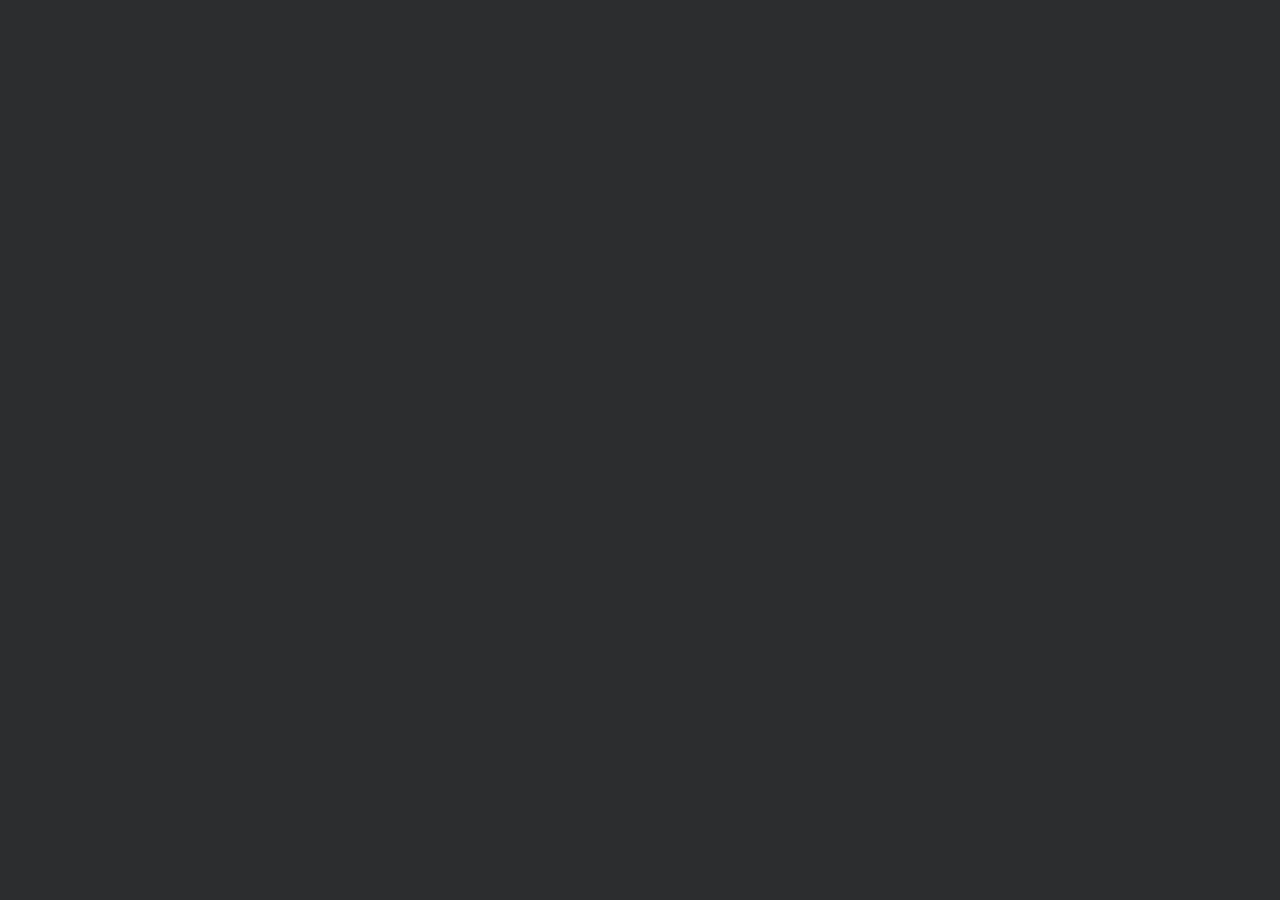
==== index.html @ a1aa19ec "Update index.html" ====
<!DOCTYPE html>
<html lang="en" data-random-animation="false" data-animation="11">
    <head>

        <!--Meta Tags-->
        <meta charset="utf-8">
        <meta http-equiv="X-UA-Compatible" content="IE=edge" />
        <meta name="viewport" content="width=device-width, initial-scale=1" />
        <meta name="keywords" content="vcard, resume, personal, portfolio, cv, card, responsive" />
        <meta name="description" content="vCard / Resume / Personal / Portfolio Template" />
        <meta name="author" content="cosmos-themes" />

        <!--Page Title-->
        <title>Jason Moreau</title>

        <!--Plugins Css-->
        <link rel="stylesheet" href="css/plugins.css">
        <!--Main Styles Css-->
        <link rel="stylesheet" href="css/style-dark.css">
        <!--Color Css-->
        <link rel="stylesheet" href="css/blue-color.css">

        <!--Modernizr Js-->
        <script src="js/modernizr.js"></script>

        <!--Favicons-->
        <link rel="shortcut icon" href="img/favicon.ico" type="image/x-icon">

    </head>

    <body>

        <!--Preloader Start-->
        <div class="preloader">
            <div class="loader">
                <!--Your Name-->
                <h4>Jason Moreau</h4>
                <span></span>
                <span></span>
                <span></span>
                <span></span>
                <span></span>
                <span></span>
                <span></span>
            </div>
        </div>
        <!--Preloader End-->

        <div id="page">

            <!--Header Start-->
            <header>
                <div class="header-content">

                    <!--Mobile Header-->
                    <div class="header-mobile">
                        <a class="header-toggle"><i class="fas fa-bars"></i></a>
                        <h2>Jason Moreau</h2>
                    </div>

                    <!--Main Header-->
                    <div class="header-main" data-simplebar>
                        <div class="image-container">
                            <!--<h2 class="header-name">Jason Moreau</h2>-->
                            <img src="img/profile-img.jpg" alt="profile-pic">
                        </div>

                        <!--Nav Menus-->
                        <nav class="nav-menu">
                            <ul>
                                <li><a href="#home" class="pt-link active"><span class="nav-menu-icon"><i class="lnr lnr-home"></i></span>Home </a> </li>
                                <li><a href="#about" class="pt-link"><span class="nav-menu-icon"><i class="lnr lnr-user"></i></span>About Me</a></li>
                                <li><a href="#resume" class="pt-link"><span class="nav-menu-icon"><i class="lnr lnr-license"></i></span>Resume</a></li>
                                <li><a href="#portfolio" class="pt-link"><span class="nav-menu-icon"><i class="lnr lnr-briefcase"></i></span>Portfolio</a></li>
                                <li><a href="#blog" class="pt-link"><span class="nav-menu-icon"><i class="lnr lnr-book"></i></span>Blog</a></li>
                                <li><a href="#contact" class="pt-link"><span class="nav-menu-icon"><i class="lnr lnr-envelope"></i></span>Contact</a></li>
                            </ul>
                        </nav>

                        <!--Nav Footer-->
                        <div class="nav-footer">
                            <!--Social Links-->
                            <ul class="social">
                                <li><a href="#"><i class="fab fa-facebook-square"></i></a></li>
                                <li><a href="#"><i class="fab fa-twitter-square"></i></a></li>
                                <li><a href="#"><i class="fab fa-youtube-square"></i></a></li>
                                <li><a href="#"><i class="fab fa-dribbble-square"></i></a></li>
                                <li><a href="#"><i class="fab fa-behance-square"></i></a></li>
                            </ul>
                            <!--Copyright Text-->
                            <div class="copy">
                                <p>2022 &copy; jasonmoreau.com</p>
                            </div>
                        </div>

                    </div>
                </div>
            </header>
            <!--Header End-->


            <!--Main Start-->
            <div id="main" class="site-main">


                <!--Banner Section Start-->
                <section id="home" class="banner-section pt-page" style="background-image: url('img/background/home-bg.jpg')">

                    <!--Particle Container-->
                    <div id="particles-js"></div>

                    <div class="banner-content">
                        <!--Banner Text-->
                        <h1 class="mb-20">Jason <span>Moreau</span></h1>

                        <!--Animated Text-->
                        <p class="cd-headline clip is-full-width">
                        <!--<span>I am a </span>-->
                        <span class="cd-words-wrapper">
                            <b class="is-visible">Data Engineer</b>
                            <b>Photographer</b>
                            <b>Amateur Astronomer</b>
                            <b>Tinkerer</b>
                            <b>Traveller</b>
                        </span>
                        </p>

                    </div>

                </section>
                <!--Banner Section End-->


                <!--About Section Start-->
                <section id="about" class="about-section pt-page">
                    <div class="section-container">
                        <!--Page Heading-->
                        <div class="page-heading">
                            <span class="icon"><i class="lnr lnr-user"></i></span>
                            <h2>About Me.</h2>
                        </div>

                        <!-- About Info Row Start-->
                        <div class="row about mb-70">

                            <div class="col-lg-8">
                                <!--Personal Intro-->
                                <h3 class="mb-20">UI/UX Designer & Developer</h3>
                                <p>Dolor reprehenderit aut repudiandae maiores recusandae. Consequatur dolor nisi labore commodi ipsa? Excepturi velit laboriosam at voluptatibus cupiditate est vel. Dolorem praesentium itaque fugiat placeat quas consequatur? Obcaecati natus rerum</p>
                                <p>Consectetur consectetur nesciunt nesciunt blanditiis amet? Quod quis unde aliquid excepturi laudantium? Illo architecto aliquam velit illo magnam neque perferendis sint Incidunt eius ipsa inventore labore eos velit. Minus hic magni reiciendis necessitatibus ex Quidem officia deleniti accusamus obcaecati dolores. Porro culpa quibusdam impedit porro praesentium excepturi. Alias ab consequatur?</p>

                                <!--Signature Image-->
                                <div class="signature mt-20">
                                    <img src="img/signature-white.png" alt="">
                                </div>
                            </div>

                            <!--Personal Info-->
                            <div class="col-lg-4">
                                <div class="about-info">
                                    <h3 class="mb-20">Personal Information</h3>
                                    <ul>
                                        <li><span class="title">Name</span><span class="value">Jason Moreau</span></li>
                                        <li><span class="title">Location</span><span class="value">San Antonio, TX, USA</span></li>
                                        <li><span class="title">Email</span><span class="value">jason@jasonmoreau.com</span></li>
                                    </ul>
                                    <div class="resume-button mt-30">
                                        <a class="btn-main" href="#">Download Resume</a>
                                    </div>
                                </div>
                            </div>
                        </div>
                        <!-- About Info Row End-->

                        <!--Services Row Start-->
                        <div class="row services mb-30">
                            <div class="col-md-12">
                                <div class="subheading">
                                    <h3>Services</h3>
                                </div>
                            </div>

                            <!--Service Item-->
                            <div class="col-lg-3 col-sm-6">
                                <div class="service-item">
                                    <div class="icon"><i class="lnr lnr-laptop"></i></div>
                                    <h4>Web Development</h4>
                                    <p>Amet aspernatur delectus maxime ducimus similique Ratione asperiores corporis provident aut libero.</p>
                                </div>
                            </div>

                            <!--Service Item-->
                            <div class="col-lg-3 col-sm-6">
                                <div class="service-item">
                                    <div class="icon"><i class="lnr lnr-eye"></i></div>
                                    <h4>Web Design</h4>
                                    <p>Amet aspernatur delectus maxime ducimus similique Ratione asperiores corporis provident aut libero.</p>
                                </div>
                            </div>

                            <!--Service Item-->
                            <div class="col-lg-3 col-sm-6">
                                <div class="service-item">
                                    <div class="icon"><i class="lnr lnr-laptop-phone"></i></div>
                                    <h4>Responsive Design</h4>
                                    <p>Amet aspernatur delectus maxime ducimus similique Ratione asperiores corporis provident aut libero.</p>
                                </div>
                            </div>

                            <!--Service Item-->
                            <div class="col-lg-3 col-sm-6">
                                <div class="service-item">
                                    <div class="icon"><i class="lnr lnr-camera"></i></div>
                                    <h4>Photography</h4>
                                    <p>Amet aspernatur delectus maxime ducimus similique Ratione asperiores corporis provident aut libero.</p>
                                </div>
                            </div>
                        </div>
                        <!--Services Row End-->

                        <!--Clients Row Start-->
                        <div class="row clients mb-70">
                            <div class="col-md-12">
                                <div class="subheading">
                                    <h3>Clients</h3>
                                </div>
                            </div>

                            <div class="owl-carousel owl-theme">

                                <!--Client Logo-->
                                <div class="client-logo">
                                    <a href="#">
                                        <img src="img/clients/client-01.png" alt="">
                                    </a>
                                </div>

                                <!--Client Logo-->
                                <div class="client-logo">
                                    <a href="#">
                                        <img src="img/clients/client-02.png" alt="">
                                    </a>
                                </div>

                                <!--Client Logo-->
                                <div class="client-logo">
                                    <a href="#">
                                        <img src="img/clients/client-03.png" alt="">
                                    </a>
                                </div>

                                <!--Client Logo-->
                                <div class="client-logo">
                                    <a href="#">
                                        <img src="img/clients/client-04.png" alt="">
                                    </a>
                                </div>

                                <!--Client Logo-->
                                <div class="client-logo">
                                    <a href="#">
                                        <img src="img/clients/client-05.png" alt="">
                                    </a>
                                </div>

                                <!--Client Logo-->
                                <div class="client-logo">
                                    <a href="#">
                                        <img src="img/clients/client-06.png" alt="">
                                    </a>
                                </div>

                                <!--Client Logo-->
                                <div class="client-logo">
                                    <a href="#">
                                        <img src="img/clients/client-07.png" alt="">
                                    </a>
                                </div>

                                <!--Client Logo-->
                                <div class="client-logo">
                                    <a href="#">
                                        <img src="img/clients/client-08.png" alt="">
                                    </a>
                                </div>

                                <!--Client Logo-->
                                <div class="client-logo">
                                    <a href="#">
                                        <img src="img/clients/client-09.png" alt="">
                                    </a>
                                </div>

                            </div>
                        </div>
                        <!--Clients Row End-->

                        <!--Testimonials Row Start-->
                        <div class="row testimonials mb-50">
                            <div class="col-md-12">
                                <div class="subheading">
                                    <h3>Testimonials</h3>
                                </div>
                                <div class="owl-carousel owl-theme">

                                    <!--Testimonail Item-->
                                    <div class="testimonial-item">
                                        <div class="testimonial-content">
                                            <p>Ipsum ab necessitatibus numquam vitae quis. Nobis nostrum deserunt suscipit eos fugit. Consectetur dolorum temporibus facilis impedit exercitationem dignissimos.</p>
                                        </div>
                                        <div class="testimonial-meta">
                                            <img src="img/testimonials/author-1.jpg" alt="">
                                            <div class="meta-info">
                                                <h4>Kate Fox</h4>
                                                <p>Digital Marketing Executive</p>
                                            </div>
                                        </div>
                                    </div>

                                    <!--Testimonail Item-->
                                    <div class="testimonial-item">
                                        <div class="testimonial-content">
                                            <p>Ipsum ab necessitatibus numquam vitae quis. Nobis nostrum deserunt suscipit eos fugit. Consectetur dolorum temporibus facilis impedit exercitationem dignissimos.</p>
                                        </div>
                                        <div class="testimonial-meta">
                                            <img src="img/testimonials/author-2.jpg" alt="">
                                            <div class="meta-info">
                                                <h4>Emma Jones</h4>
                                                <p>Creative Director</p>
                                            </div>
                                        </div>
                                    </div>

                                    <!--Testimonail Item-->
                                    <div class="testimonial-item">
                                        <div class="testimonial-content">
                                            <p>Ipsum ab necessitatibus numquam vitae quis. Nobis nostrum deserunt suscipit eos fugit. Consectetur dolorum temporibus facilis impedit exercitationem dignissimos.</p>
                                        </div>
                                        <div class="testimonial-meta">
                                            <img src="img/testimonials/author-3.jpg" alt="">
                                            <div class="meta-info">
                                                <h4>Jack Smith</h4>
                                                <p>Marketing Director</p>
                                            </div>
                                        </div>
                                    </div>

                                </div>
                            </div>
                            <!--Testimonials Row End-->

                        </div>
                    </div>
                </section>
                <!--About Section Start-->


                <!--Resume Section Start-->
                <section id="resume" class="resume-section pt-page">
                    <div class="section-container">
                        <div class="page-heading">
                            <span class="icon"><i class="lnr lnr-license"></i></span>
                            <h2>My Resume.</h2>
                        </div>

                        <!--Education & Experience Row Start-->
                        <div class="row mb-20">

                            <!--Experience Column Start-->
                            <div class="col-lg-6">
                                <div class="subheading">
                                    <h3>Experience</h3>
                                </div>
                                <ul class="experience">

                                    <!--Experience Item-->
                                    <li>
                                        <span class="line-left"></span>
                                        <div class="content">
                                            <h4>Lead UI Designer</h4>
                                            <h5>Big Design Company, NY, USA</h5>
                                            <p class="info">
                                                Sit cupiditate praesentium ex esse nulla Facere fuga perspiciatis eveniet provident neque Ea ratione non minus temporibus ipsum Sunt minima
                                            </p>
                                        </div>
                                        <span class="year">
                                            <span class="to">2018</span>
                                            <span class="from">2016</span>
                                        </span>
                                    </li>

                                    <!--Experience Item-->
                                    <li>
                                        <span class="line-left"></span>
                                        <div class="content">
                                            <h4>Web Designer</h4>
                                            <h5>Design Company, London, UK</h5>
                                            <p class="info">
                                                Dolor id atque accusantium ut impedit odit provident soluta voluptatem Veritatis ipsam neque mollitia vero suscipit a laborum doloremque. Ipsa!
                                            </p>
                                        </div>
                                        <span class="year">
                                            <span class="to">2016</span>
                                            <span class="from">2015</span>
                                        </span>
                                    </li>

                                    <!--Experience Item-->
                                    <li>
                                        <span class="line-left"></span>
                                        <div class="content">
                                            <h4>Web Developer</h4>
                                            <h5>Exis Development, London, UK</h5>
                                            <p class="info">
                                                Consectetur pariatur fugiat ipsam aperiam maiores. Nisi in dignissimos debitis expedita asperiores delectus vitae corporis.
                                            </p>
                                        </div>
                                        <span class="year">
                                            <span class="to">2015</span>
                                            <span class="from">2014</span>
                                        </span>
                                    </li>

                                </ul>
                            </div>
                            <!--Experience Column End-->

                            <!--Education Column Start-->
                            <div class="col-lg-6">
                                <div class="subheading">
                                    <h3>Education</h3>
                                </div>

                                <ul class="education">

                                    <!--Education Item-->
                                    <li>
                                        <span class="line-left"></span>
                                        <div class="content">
                                            <h4>MA Graphics</h4>
                                            <h5>Royal College of Art, London, UK</h5>
                                            <p class="info">
                                                Consectetur mollitia amet inventore nisi sed. Provident veritatis exercitationem eum doloremque itaque expedita? Ex voluptatem nostrum numquam illum.
                                            </p>
                                        </div>
                                        <span class="year">
                                            <span class="to">2014</span>
                                            <span class="from">2013</span>
                                        </span>
                                    </li>

                                    <!--Education Item-->
                                    <li>
                                        <span class="line-left"></span>
                                        <div class="content">
                                            <h4>BA(HONS) Graphics</h4>
                                            <h5>Central Saint Martins, London, UK</h5>
                                            <p class="info">
                                                Elit voluptatibus quas necessitatibus ullam tenetur provident voluptatibus. Ratione delectus lorem minus ipsa architecto. Saepe officiis sint adipisci.
                                            </p>
                                        </div>
                                        <span class="year">
                                            <span class="to">2013</span>
                                            <span class="from">2012</span>
                                        </span>
                                    </li>

                                    <!--Education Item-->
                                    <li>
                                        <span class="line-left"></span>
                                        <div class="content">
                                            <h4>Web & Graphics Diploma</h4>
                                            <h5>Tech Arts Institute, CA, USA</h5>
                                            <p class="info">
                                            Ipsum ex exercitationem est aliquid eos saepe. Dolorum aperiam cupiditate labore vero deleniti Aut unde deserunt neque voluptas.
                                            </p>
                                        </div>
                                        <span class="year">
                                            <span class="to">2012</span>
                                            <span class="from">2011</span>
                                        </span>
                                    </li>

                                </ul>
                            </div>
                            <!--Education Column End-->

                        </div>
                        <!--Education & Experience Row End-->


                        <!--Skills Row Start-->
                        <div class="row">

                            <!--Design Skills Column Start-->
                            <div class="col-lg-6 skills">
                                <div class="subheading">
                                    <h3>Design Skills</h3>
                                </div>

                                <!--Design Skill Item-->
                                <div class="skill-item">
                                    <h4 class="progress-title">Coral Draw</h4>
                                    <div class="progress">
                                        <div class="progress-bar" data-progress-value="91">
                                            <div class="progress-value">91%</div>
                                        </div>
                                    </div>
                                </div>

                                <!--Design Skill Item-->
                                <div class="skill-item">
                                    <h4 class="progress-title">Photoshop</h4>
                                    <div class="progress">
                                        <div class="progress-bar" data-progress-value="82">
                                            <div class="progress-value">82%</div>
                                        </div>
                                    </div>
                                </div>

                                <!--Design Skill Item-->
                                <div class="skill-item">
                                    <h4 class="progress-title">Illustrator</h4>
                                    <div class="progress">
                                        <div class="progress-bar" data-progress-value="94">
                                            <div class="progress-value">94%</div>
                                        </div>
                                    </div>
                                </div>
                            </div>
                            <!--Design Skills Column End-->

                            <!--Coding Skills Column Start-->
                            <div class="col-lg-6 skills">
                                <div class="subheading">
                                    <h3>Coding Skills</h3>
                                </div>

                                <!--Coding Skill Item-->
                                <div class="skill-item">
                                    <h4 class="progress-title">HTML5</h4>
                                    <div class="progress">
                                        <div class="progress-bar" data-progress-value="83">
                                            <div class="progress-value">83%</div>
                                        </div>
                                    </div>
                                </div>

                                <!--Coding Skill Item-->
                                <div class="skill-item">
                                    <h4 class="progress-title">CSS3</h4>
                                    <div class="progress">
                                        <div class="progress-bar" data-progress-value="75">
                                            <div class="progress-value">75%</div>
                                        </div>
                                    </div>
                                </div>

                                <!--Coding Skill Item-->
                                <div class="skill-item">
                                    <h4 class="progress-title">Javascript</h4>
                                    <div class="progress">
                                        <div class="progress-bar" data-progress-value="92">
                                            <div class="progress-value">92%</div>
                                        </div>
                                    </div>
                                </div>

                            </div>
                            <!--Coding Skills Column End-->

                        </div>
                        <!--Skills Row End-->
                    </div>
                </section>
                <!--Resume Section End-->


                <!--Porfolio Section Start-->
                <section id="portfolio" class="portfolio-section pt-page">
                    <div class="section-container">

                        <!--Page Heading-->
                        <div class="page-heading">
                            <span class="icon"><i class="lnr lnr-briefcase"></i></span>
                            <h2>Portfolio.</h2>
                        </div>

                        <div class="row">
                            <!--Portfolio Filter-->
                            <div class="col-md-12 portfolio-filter text-center">
                                <ul>
                                    <li class="active" data-filter="*">All</li>
                                    <li data-filter=".brand">Brand</li>
                                    <li data-filter=".design">Design</li>
                                    <li data-filter=".graphic">Graphic</li>
                                </ul>
                            </div>
                        </div>

                        <!--Portfolio Items-->
                        <div class="row portfolio-items mb-50">

                            <!--Portfolio Item-->
                            <div class="item col-lg-4 col-sm-6 brand graphic">
                                <a class="image-link" href="img/portfolio/img-1.jpg">
                                    <figure>
                                        <img src="img/portfolio/img-1.jpg" alt="">
                                        <figcaption>
                                            <h4>Book Design</h4>
                                            <p>Graphic</p>
                                        </figcaption>
                                    </figure>
                                </a>
                            </div>

                            <!--Portfolio Item-->
                            <div class="item col-lg-4 col-sm-6 design">
                                <a class="ajax-link" href="single-work.html">
                                    <figure>
                                        <img src="img/portfolio/img-2.jpg" alt="">
                                        <figcaption>
                                            <h4>Notepad Design</h4>
                                            <p>Design</p>
                                        </figcaption>
                                    </figure>
                                </a>
                            </div>

                            <!--Portfolio Item-->
                            <div class="item col-lg-4 col-sm-6 design graphic">
                                <a class="video-link" href="https://www.youtube.com/watch?v=k_okcNVZqqI">
                                    <figure>
                                        <img src="img/portfolio/img-3.jpg" alt="">
                                        <figcaption>
                                            <h4>Creative Cup</h4>
                                            <p>Graphic</p>
                                        </figcaption>
                                    </figure>
                                </a>
                            </div>

                            <!--Portfolio Item-->
                            <div class="item col-lg-4 col-sm-6 design">
                                <a class="image-link" href="img/portfolio/img-4.jpg">
                                    <figure>
                                        <img src="img/portfolio/img-4.jpg" alt="">
                                        <figcaption>
                                            <h4>Business Card</h4>
                                            <p>Design</p>
                                        </figcaption>
                                    </figure>
                                </a>
                            </div>

                            <!--Portfolio Item-->
                            <div class="item col-lg-4 col-sm-6 brand">
                                <a class="ajax-link" href="single-work.html">
                                    <figure>
                                        <img src="img/portfolio/img-5.jpg" alt="">
                                        <figcaption>
                                            <h4>Back Pack</h4>
                                            <p>Brand</p>
                                        </figcaption>
                                    </figure>
                                </a>
                            </div>

                            <!--Portfolio Item-->
                            <div class="item col-lg-4 col-sm-6 design">
                                <a class="ajax-link" href="single-work.html">
                                    <figure>
                                        <img src="img/portfolio/img-6.jpg" alt="">
                                        <figcaption>
                                            <h4>Door Hangar</h4>
                                            <p>Design</p>
                                        </figcaption>
                                    </figure>
                                </a>
                            </div>

                            <!--Portfolio Item-->
                            <div class="item col-lg-4 col-sm-6 graphic">
                                <a class="image-link" href="img/portfolio/img-7.jpg">
                                    <figure>
                                        <img src="img/portfolio/img-7.jpg" alt="">
                                        <figcaption>
                                            <h4>Notepad Design</h4>
                                            <p>graphic</p>
                                        </figcaption>
                                    </figure>
                                </a>
                            </div>

                            <!--Portfolio Item-->
                            <div class="item col-lg-4 col-sm-6 brand">
                                <a class="image-link" href="img/portfolio/img-8.jpg">
                                    <figure>
                                        <img src="img/portfolio/img-8.jpg" alt="">
                                        <figcaption>
                                            <h4>Creative Flyer</h4>
                                            <p>Brand</p>
                                        </figcaption>
                                    </figure>
                                </a>
                            </div>

                            <!--Portfolio Item-->
                            <div class="item col-lg-4 col-sm-6 brand">
                                <a class="video-link" href="https://www.youtube.com/watch?v=k_okcNVZqqI">
                                    <figure>
                                        <img src="img/portfolio/img-9.jpg" alt="">
                                        <figcaption>
                                            <h4>Mobile App</h4>
                                            <p>Brand</p>
                                        </figcaption>
                                    </figure>
                                </a>
                            </div>

                            <!--Portfolio Item-->
                            <div class="item col-lg-4 col-sm-6 graphic">
                                <a class="image-link" href="img/portfolio/img-10.jpg">
                                    <figure>
                                        <img src="img/portfolio/img-10.jpg" alt="">
                                        <figcaption>
                                            <h4>Cup Design</h4>
                                            <p>Graphic</p>
                                        </figcaption>
                                    </figure>
                                </a>
                            </div>

                            <!--Portfolio Item-->
                            <div class="item col-lg-4 col-sm-6 brand graphic">
                                <a class="ajax-link" href="single-work.html">
                                    <figure>
                                        <img src="img/portfolio/img-11.jpg" alt="">
                                        <figcaption>
                                            <h4>Creative Box</h4>
                                            <p>brand</p>
                                        </figcaption>
                                    </figure>
                                </a>
                            </div>

                        </div>
                    </div>
                </section>
                <!--Porfolio Section End-->


                <!--Blog Section Start-->
                <section id="blog" class="blog-section pt-page">
                    <div class="section-container">

                        <!--Page Heading-->
                        <div class="page-heading">
                            <span class="icon"><i class="lnr lnr-book"></i></span>
                            <h2>My Blogs.</h2>
                        </div>

                        <div class="row blogs-masonry">

                            <div class="col-lg-4 col-sm-6">
                                <a href="blog-dark.html" class="blog-item">
                                    <div class="blog-image">
                                        <img src="img/blog/img-1.jpg" alt="#">
                                    </div>
                                    <div class="blog-content">
                                        <span class="cat">Web Design</span>
                                        <h4 class="blog-title">Best Way to Design</h4>
                                        <div class="blog-date">August 15, 2018</div>
                                    </div>
                                </a>
                            </div>

                            <div class="col-lg-4 col-sm-6">
                                <a href="blog-dark.html" class="blog-item">
                                    <div class="blog-image">
                                        <img src="img/blog/img-2.jpg" alt="#">
                                    </div>
                                    <div class="blog-content">
                                        <span class="cat">Personal</span>
                                        <h4 class="blog-title">Things I Need to Get Started</h4>
                                        <div class="blog-date">August 10, 2018</div>
                                    </div>
                                </a>
                            </div>

                            <div class="col-lg-4 col-sm-6">
                                <a href="blog-dark.html" class="blog-item">
                                    <div class="blog-image">
                                        <img src="img/blog/img-3.jpg" alt="#">
                                    </div>
                                    <div class="blog-content">
                                        <span class="cat">Design</span>
                                        <h4 class="blog-title">My Current Workspace</h4>
                                        <div class="blog-date">August 4, 2018</div>
                                    </div>
                                </a>
                            </div>

                            <div class="col-lg-4 col-sm-6">
                                <a href="blog-dark.html" class="blog-item">
                                    <div class="blog-image">
                                        <img src="img/blog/img-4.jpg" alt="#">
                                    </div>
                                    <div class="blog-content">
                                        <span class="cat">Traveling</span>
                                        <h4 class="blog-title">Best Place to Travel this Summer</h4>
                                        <div class="blog-date">July 28, 2018</div>
                                    </div>
                                </a>
                            </div>

                            <div class="col-lg-4 col-sm-6">
                                <a href="blog-dark.html" class="blog-item">
                                    <div class="blog-image">
                                        <img src="img/blog/img-5.jpg" alt="#">
                                    </div>
                                    <div class="blog-content">
                                        <span class="cat">Web Design</span>
                                        <h4 class="blog-title">Latest UI Trends to Inspired From</h4>
                                        <div class="blog-date">July 25, 2018</div>
                                    </div>
                                </a>
                            </div>

                            <div class="col-lg-4 col-sm-6">
                                <a href="blog-dark.html" class="blog-item">
                                    <div class="blog-image">
                                        <img src="img/blog/img-6.jpg" alt="#">
                                    </div>
                                    <div class="blog-content">
                                        <span class="cat">Technology</span>
                                        <h4 class="blog-title">Latest Tech 2018</h4>
                                        <div class="blog-date">July 19, 2018</div>
                                    </div>
                                </a>
                            </div>

                            <div class="col-lg-4 col-sm-6">
                                <a href="blog-dark.html" class="blog-item">
                                    <div class="blog-image">
                                        <img src="img/blog/img-7.jpg" alt="#">
                                    </div>
                                    <div class="blog-content">
                                        <span class="cat">LifeStyle</span>
                                        <h4 class="blog-title">Best & Easy To cook</h4>
                                        <div class="blog-date">July 10, 2018</div>
                                    </div>
                                </a>
                            </div>

                            <div class="col-lg-4 col-sm-6">
                                <a href="blog-dark.html" class="blog-item">
                                    <div class="blog-image">
                                        <img src="img/blog/img-8.jpg" alt="#">
                                    </div>
                                    <div class="blog-content">
                                        <span class="cat">Technology</span>
                                        <h4 class="blog-title">Best Sound Editing Software</h4>
                                        <div class="blog-date">July 1, 2018</div>
                                    </div>
                                </a>
                            </div>

                            <div class="col-lg-4 col-sm-6">
                                <a href="blog-dark.html" class="blog-item">
                                    <div class="blog-image">
                                        <img src="img/blog/img-9.jpg" alt="#">
                                    </div>
                                    <div class="blog-content">
                                        <span class="cat">Traveling</span>
                                        <h4 class="blog-title">Top Beaches in the world</h4>
                                        <div class="blog-date">June 24, 2018</div>
                                    </div>
                                </a>
                            </div>


                        </div>
                    </div>
                </section>
                <!--Blog Section End-->


                <!--Contact Section Start-->
                <section id="contact" class="contact-section pt-page">
                    <div class="section-container">

                        <!--Page Heading-->
                        <div class="page-heading">
                            <span class="icon"><i class="lnr lnr-envelope"></i></span>
                            <h2>Contact Me.</h2>
                        </div>

                        <!--Form Row-->
                        <div class="row mb-70">
                            <div class="col-lg-8  offset-lg-2">
                                <div class="subheading">
                                    <h3>Let's Talk</h3>
                                </div>

                                <!--Form Start-->
                                <form id="contact-form" method="post" action="mail.php">
                                    <div class="row">


                                        <!--Name Field-->
                                        <div class="col-md-6 mb-50">
                                            <span class="input">
                                                <input class="input__field cf-validate" type="text" id="cf-name" name="name" />
                                                <label class="input__label" for="cf-name">Name</label>
                                            </span>
                                        </div>

                                        <!--Email Field-->
                                        <div class="col-md-6 mb-50">
                                            <span class="input">
                                                <input class="input__field cf-validate" type="text" id="cf-email" name="email" />
                                                <label class="input__label" for="cf-email">Email</label>
                                            </span>
                                        </div>

                                        <!--Message Box-->
                                        <div class="col-md-12 mb-30">
                                            <span class="input">
                                                <textarea  class="input__field cf-validate" id="cf-message" name="message" rows="5" ></textarea>
                                                <label class="input__label" for="cf-message">How can we help you?</label>
                                            </span>
                                        </div>

                                        <div class="alert-container col-md-12"></div>

                                        <!--Submit Button-->
                                        <div class="col-md-12 text-center">
                                            <button id="cf-submit" class="btn-main">Send Message</button>
                                        </div>


                                    </div>
                                </form>
                                <!--Form End-->

                            </div>
                        </div>

                        <!--Contact Info Row Start-->
                        <div class="row contact-info mb-70">

                            <!--Contact Info Item-->
                            <div class="col-md-4 info-item">
                                <span class="icon"><i class="fas fa-paper-plane"></i></span>
                                <h5><a href="mailto:example@example.com">example@example.com</a></h5>
                            </div>

                            <!--Contact Info Item-->
                            <div class="col-md-4 info-item">
                                <span class="icon"><i class="fas fa-map-marker-alt"></i></span>
                                <h5>123 Lorem Ipsum, USA</h5>
                            </div>

                            <!--Contact Info Item-->
                            <div class="col-md-4 info-item">
                                <span class="icon"><i class="fas fa-phone"></i></span>
                                <h5>(+1) 123 456 7890</h5>
                            </div>

                        </div>
                        <!--Contact Info Row End-->

                    </div>
                    <!--Google Map Start-->
                    <div class="google-map">
                            <div id="map" data-latitude="-37.817214" data-longitude="144.955925" data-zoom="15"></div>
                    </div>
                    <!--Google Map End-->
                </section>
                <!--Contact Section End-->


            </div>
            <!--Main End-->

        </div>

        <!--Ajax Portfolio Container Start-->
        <div class="ajax-portfolio-popup">
            <span class="ajax-loader"></span>
            <div class="navigation-wrap">
                <span class="popup-close"><i class="fas fa-times-circle"></i></span>
            </div>
            <div class="content-wrap">
                <div class="popup-content"></div>
            </div>
        </div>
        <!--Ajax Portfolio Container End-->

        <!--Jquery JS-->
        <script src="js/jquery.min.js"></script>
        <!--Plugins JS-->
        <script src="js/plugins.min.js"></script>
        <!--Google Map Api-->
        <script src="https://maps.google.com/maps/api/js?sensor=false"></script>
        <!--Site Main JS-->
        <script src="js/main.js"></script>
        <script>
            //Particles
            particlesJS.load('particles-js', 'js/particles1.json', function() {
                console.log('callback - particles.js config loaded');
            });
        </script>
    </body>
</html>
---- css/plugins.css ----
/*****************************************************************************
  ____                                  _____ _
 / ___|___  ___ _ __ ___   ___  ___    |_   _| |__   ___ _ __ ___   ___  ___
| |   / _ \/ __| '_ ` _ \ / _ \/ __|_____| | | '_ \ / _ \ '_ ` _ \ / _ \/ __|
| |__| (_) \__ \ | | | | | (_) \__ \_____| | | | | |  __/ | | | | |  __/\__ \
 \____\___/|___/_| |_| |_|\___/|___/     |_| |_| |_|\___|_| |_| |_|\___||___/

******************************************************************************/
/************ Plugins Css **************************************

    Template Name: Watson - Resume/Vcard Template
    Author: cosmos-themes
    Envato Profile: https://themeforest.net/user/cosmos-themes
    version: 1.0
    Copyright: 2018

****************************************************************/
@import url('plugins/bootstrap.css');
@import url('plugins/font-awesome.css');
@import url('plugins/linear-icons.css');
@import url('plugins/animations.css');
@import url('plugins/jquery.animatedheadline.css');
@import url('plugins/owl.carousel.min.css');
@import url('plugins/owl.theme.default.min.css');
@import url('plugins/magnific-popup.css');
@import url('plugins/simplebar.css');
---- css/style-dark.css ----
/*****************************************************************************
  ____                                  _____ _
 / ___|___  ___ _ __ ___   ___  ___    |_   _| |__   ___ _ __ ___   ___  ___
| |   / _ \/ __| '_ ` _ \ / _ \/ __|_____| | | '_ \ / _ \ '_ ` _ \ / _ \/ __|
| |__| (_) \__ \ | | | | | (_) \__ \_____| | | | | |  __/ | | | | |  __/\__ \
 \____\___/|___/_| |_| |_|\___/|___/     |_| |_| |_|\___|_| |_| |_|\___||___/
******************************************************************************/


/************ Dark Style Css **************************************
    Template Name: Watson - Resume/Vcard Template
    Author: cosmos-themes
    Envato Profile: https://themeforest.net/user/cosmos-themes
    version: 1.0
    Copyright: 2018
****************************************************************/


/*************************************
        Table of Content
        1. Body and Core Css
        2. Helper
        3. Layout
        4. Banner Section
        5. About Section
        6. Resume Section
        7. Portfolio Section
        8. Blog Section
        9. About Section
        10. Ajax Portfolio
        11. Blog Page Css
        12. Mobile Responsive Css
**************************************/


/*============ 1. Body and Core Css ============*/
@import url("https://fonts.googleapis.com/css?family=Roboto:400,500,700,900");
@import url("https://fonts.googleapis.com/css?family=Playfair+Display:400,700,900");

* {
    -webkit-box-sizing: border-box;
    box-sizing: border-box;
    padding: 0;
    margin: 0;
    text-decoration: none !important;
    list-style: none !important;
    outline: none !important;
}

h1,
h2,
h3,
h4,
h5,
h6 {
    margin: 0;
    padding: 0;
}

i,
em {
    font-style: normal;
}

html,
body {
    position: relative;
    height: 100%;
    width: 100%;
}

body {
    font-size: 16px;
    font-family: "Roboto", sans-serif;
    line-height: 1.65;
    color: #e1e1e1;
    background-color: #6B6C6D;
}
h1,
h2,
h3,
h4,
h5,

h6 {
    font-family: "Playfair Display", serif;
    color: #ffffff;
}

span {
    display: inline-block;
}

p {
    line-height: 1.65;
}

img {
    width: 100%;
    height: auto;
}

a,
a:hover,
a:focus {
    color: inherit;
}


/*********** Margin & Padding ***********/

.mt-0 {
    margin-top: 0 !important;
}
.mt-5 {
    margin-top: 5px !important;
}
.mt-10 {
    margin-top: 10px !important;
}
.mt-15 {
    margin-top: 15px !important;
}
.mt-20 {
    margin-top: 20px !important;
}
.mt-25 {
    margin-top: 25px !important;
}
.mt-30 {
    margin-top: 30px !important;
}
.mt-35 {
    margin-top: 35px !important;
}
.mt-40 {
    margin-top: 40px !important;
}
.mt-45 {
    margin-top: 45px !important;
}
.mt-50 {
    margin-top: 50px !important;
}
.mt-55 {
    margin-top: 55px !important;
}
.mt-60 {
    margin-top: 60px !important;
}
.mt-62 {
    margin-top: 62px !important;
}
.mt-65 {
    margin-top: 65px !important;
}
.mt-70 {
    margin-top: 70px !important;
}
.mt-75 {
    margin-top: 75px !important;
}
.mt-80 {
    margin-top: 80px !important;
}
.mt-85 {
    margin-top: 85px !important;
}
.mt-90 {
    margin-top: 90px !important;
}
.mt-95 {
    margin-top: 95px !important;
}
.mt-100 {
    margin-top: 100px !important;
}
/* Custom Margin Bottom */
.mb-0 {
    margin-bottom: 0 !important;
}
.mb-5 {
    margin-bottom: 5px !important;
}
.mb-10 {
    margin-bottom: 10px !important;
}
.mb-15 {
    margin-bottom: 15px !important;
}
.mb-20 {
    margin-bottom: 20px !important;
}
.mb-25 {
    margin-bottom: 25px !important;
}
.mb-30 {
    margin-bottom: 30px !important;
}
.mb-35 {
    margin-bottom: 35px !important;
}
.mb-40 {
    margin-bottom: 40px !important;
}
.mb-45 {
    margin-bottom: 45px !important;
}
.mb-50 {
    margin-bottom: 50px !important;
}
.mb-55 {
    margin-bottom: 55px !important;
}
.mb-60 {
    margin-bottom: 60px !important;
}
.mb-62 {
    margin-bottom: 62px !important;
}
.mb-65 {
    margin-bottom: 65px !important;
}
.mb-70 {
    margin-bottom: 70px !important;
}
.mb-75 {
    margin-bottom: 75px !important;
}
.mb-80 {
    margin-bottom: 80px !important;
}
.mb-85 {
    margin-bottom: 85px !important;
}
.mb-90 {
    margin-bottom: 90px !important;
}
.mb-95 {
    margin-bottom: 95px !important;
}
.mb-100 {
    margin-bottom: 100px !important;
}
.m-0 {
    margin: 0px !important;
}
/* Custom Padding top */
.pt-0 {
    padding-top: 0 !important;
}
.pt-5 {
    padding-top: 5px !important;
}
.pt-10 {
    padding-top: 10px !important;
}
.pt-15 {
    padding-top: 15px !important;
}
.pt-20 {
    padding-top: 20px !important;
}
.pt-25 {
    padding-top: 25px !important;
}
.pt-30 {
    padding-top: 30px !important;
}
.pt-35 {
    padding-top: 35px !important;
}
.pt-40 {
    padding-top: 40px !important;
}
.pt-45 {
    padding-top: 45px !important;
}
.pt-50 {
    padding-top: 50px !important;
}
.pt-55 {
    padding-top: 55px !important;
}
.pt-60 {
    padding-top: 60px !important;
}
.pt-65 {
    padding-top: 65px !important;
}
.pt-70 {
    padding-top: 70px !important;
}
.pt-75 {
    padding-top: 75px !important;
}
.pt-80 {
    padding-top: 80px !important;
}
.pt-85 {
    padding-top: 85px !important;
}
.pt-90 {
    padding-top: 90px !important;
}
.pt-95 {
    padding-top: 95px !important;
}
.pt-100 {
    padding-top: 100px !important;
}
/* Custom Padding top */
.pb-0 {
    padding-bottom: 0 !important;
}
.pb-5 {
    padding-bottom: 5px !important;
}
.pb-10 {
    padding-bottom: 10px !important;
}
.pb-15 {
    padding-bottom: 15px !important;
}
.pb-20 {
    padding-bottom: 20px !important;
}
.pb-25 {
    padding-bottom: 25px !important;
}
.pb-30 {
    padding-bottom: 30px !important;
}
.pb-35 {
    padding-bottom: 35px !important;
}
.pb-40 {
    padding-bottom: 40px !important;
}
.pb-45 {
    padding-bottom: 45px !important;
}
.pb-50 {
    padding-bottom: 50px !important;
}
.pb-55 {
    padding-bottom: 55px !important;
}
.pb-60 {
    padding-bottom: 60px !important;
}
.pb-65 {
    padding-bottom: 65px !important;
}
.pb-70 {
    padding-bottom: 70px !important;
}
.pb-75 {
    padding-bottom: 75px !important;
}
.pb-80 {
    padding-bottom: 80px !important;
}
.pb-85 {
    padding-bottom: 85px !important;
}
.pb-90 {
    padding-bottom: 90px !important;
}
.pb-95 {
    padding-bottom: 95px !important;
}
.pb-100 {
    padding-bottom: 100px !important;
}
.p-0 {
    padding: 0 !important;
}


/*============= 2. Helper  ==================*/

/********** Heading **********/

.page-heading {
    margin-bottom: 50px;
    margin-top: 50px;
    border-bottom: 1px dashed rgba(255, 255, 255, 0.2);
    padding-bottom: 10px;
}

.page-heading .icon {
    float: right;
    font-size: 38px;
    line-height: 1em;
    color: #ffffff;
}

.page-heading h2 {
    font-size: 36px;
    font-weight: 700;
    letter-spacing: 1.5px;
    line-height: 1em;
    text-transform: capitalize;
    color: #ffffff;
    position: relative;
    display: inline-block;
}

.subheading {
    position: relative;
    margin-bottom: 50px;
    text-align: center;
}

.subheading h3 {
    display: inline-block;
    font-size: 22px;
    font-weight: 600;
    line-height: 1em;
    letter-spacing: .5px;
    position: relative;
    text-transform: uppercase;
    padding: 5px 10px;
    border-bottom: 2px solid rgba(255, 255, 255, 0.6);
}

.subheading h3:before,
.subheading h3:after {
    position: absolute;
    content: "";
    width: 2px;
    height: 5px;
    background-color: rgba(255, 255, 255, 0.6);
    bottom: 0;
}

.subheading h3:before {
    left: 0;
}

.subheading h3:after {
    right: 0;
}


/********** Progress Bar **********/

.progress-title {
    font-size: 16px;
    font-weight: 500;
    margin: 0 0 10px;
    text-transform: uppercase;
}

.progress {
    height: 10px;
    background-color: #404144;
    -webkit-border-radius: 0;
    border-radius: 0;
    -webkit-box-shadow: none;
    box-shadow: none;
    margin-bottom: 20px;
    overflow: visible;
}

.progress .progress-bar {
    -webkit-box-shadow: none;
    box-shadow: none;
    position: relative;
    background-color: white;
    width: 0;
    -webkit-transition: all 2s ease-out;
    -o-transition: all 2s ease-out;
    transition: all 2s ease-out;
    overflow: visible;
}

.progress .progress-bar:after {
    content: "";
    display: block;
    border: 15px solid transparent;
    border-bottom: 21px solid transparent;
    position: absolute;
    top: -26px;
    right: -12px;
    border-bottom-color: #ffffff;
}

.progress .progress-value {
    font-size: 15px;
    font-weight: bold;
    color: #ffffff;
    position: absolute;
    top: -30px;
    right: 0;
}


/********** Form **********/

.input {
    display: block;
    position: relative;
}

.input__field {
    width: 100%;
    border: 2px solid #999;
    padding: 5px 10px;
    -webkit-transition: all .5s ease;
    -o-transition: all .5s ease;
    transition: all .5s ease;
    position: relative;
    z-index: 1;
    background-color: transparent;
    color: #ffffff;
}

.input__field.cf-error {
    border-color: #ff0000;
}

.input__field:focus {
    outline: none;
    border-color: #ffffff;
}

.input__label {
    font-weight: 500;
    position: absolute;
    top: 7px;
    left: 12px;
    -webkit-transition: all .2s ease;
    -o-transition: all .2s ease;
    transition: all .2s ease;
    z-index: 0;
}

.input__field:focus + .input__label,
.input--filled .input__label {
    font-size: 14px;
    top: -25px;
    left: 0;
}

.input--filled .input__field {
    border-color: #ffffff;
}

textarea {
    resize: none;
    height: auto;
}


/********** Button **********/

.btn-main {
    border: 2px solid #ffffff;
    padding: 10px 20px;
    text-transform: uppercase;
    background-color: transparent;
    -webkit-transition: all .3s ease;
    -o-transition: all .3s ease;
    transition: all .3s ease;
    cursor: pointer;
    font-size: 14px;
    color: #ffffff;
    font-weight: 500;
    position: relative;
    line-height: 100%;
    letter-spacing: 1px;
    overflow: hidden;
}

.btn-main:hover,
.btn-main:focus {
    color: #000;
}

.btn-main:hover:after,
.btn-main:focus:after {
    opacity: 1;
    left: 0;
    width: 100%;
}

.btn-main:after {
    position: absolute;
    content: "";
    width: 30%;
    height: 100%;
    top: 0;
    left: 35%;
    background-color: #ffffff;
    opacity: 0;
    -webkit-transition: all .3s ease;
    -o-transition: all .3s ease;
    transition: all .3s ease;
    z-index: -1;
}

blockquote {
    font-size: 18px;
    color: #ffffff;
    border-left: 4px solid #ffffff;
    font-style: italic;
    padding-left: 20px;
    margin: 40px 0;
    font-weight: 500;
}

/********** Preloader **********/

.preloader {
    position: fixed;
    top: 0;
    left: 0;
    height: 100vh;
    width: 100vw;
    background-color: #2C2D2F;
    z-index: 10000;
}

.preloader .loader {
    position: absolute;
    top: 50%;
    width: 100%;
    -webkit-transform: translateY(-50%);
    -ms-transform: translateY(-50%);
    transform: translateY(-50%);
    text-align: center;
}

.preloader .loader h4 {
    text-transform: uppercase;
    margin-bottom: 10px;
    font-weight: 700;
    color: heading-color;
}

.loader span {
    width: .6em;
    height: .6em;
    margin: .19em;
    background: #007DB6;
    -webkit-border-radius: .6em;
    border-radius: .6em;
    -webkit-animation: loading 1s infinite alternate;
    animation: loading 1s infinite alternate;
}

.loader span:nth-of-type(2) {
    background: #008FB2;
    -webkit-animation-delay: 0.2s;
    animation-delay: 0.2s;
}

.loader span:nth-of-type(3) {
    background: #009B9E;
    -webkit-animation-delay: 0.4s;
    animation-delay: 0.4s;
}

.loader span:nth-of-type(4) {
    background: #00A77D;
    -webkit-animation-delay: 0.6s;
    animation-delay: 0.6s;
}

.loader span:nth-of-type(5) {
    background: #00B247;
    -webkit-animation-delay: 0.8s;
    animation-delay: 0.8s;
}

.loader span:nth-of-type(6) {
    background: #5AB027;
    -webkit-animation-delay: 1.0s;
    animation-delay: 1.0s;
}

.loader span:nth-of-type(7) {
    background: #A0B61E;
    -webkit-animation-delay: 1.2s;
    animation-delay: 1.2s;
}

/*
 * Animation keyframes
 * Use transition opacity instead of keyframes?
 */

@-webkit-keyframes loading {
    0% {
        opacity: 0;
    }
    100% {
        opacity: 1;
    }
}

@keyframes loading {
    0% {
        opacity: 0;
    }
    100% {
        opacity: 1;
    }
}


/*============ 3. Layout ============*/

.header-main {
    position: fixed;
    top: 0;
    height: 100%;
    z-index: 300;
    width: 200px;
    background-color: #17181B;
    overflow: auto;
    left: 0;
    overflow-x: hidden;
    text-align: center;
    z-index: 999;
    border-right: 1px solid #202226;
}

.header-main .image-container {
    position: relative;
}

.header-main .image-container img {
    position: relative;
}

.header-main .image-container .header-name {
    position: absolute;
    left: 0;
    bottom: 0;
    width: 100%;
    color: #fff;
    font-size: 20px;
    font-weight: 700;
    padding: 10px 0;
    text-transform: uppercase;
    text-shadow: 0 2px 10px rgba(0, 0, 0, 0.5);
    z-index: 1;
}

.header-main .image-container .header-name:before {
    content: "";
    position: absolute;
    top: 0;
    left: 0;
    width: 100%;
    height: 100%;
    background-color: #17181B;
    opacity: .8;
    z-index: -1;
}

.header-main nav.nav-menu ul li {
    font-size: 12px;
    letter-spacing: 1px;
    text-transform: uppercase;
    border-bottom: 1px solid #202226;
    text-align: left;
}

.header-main nav.nav-menu ul li a {
    display: block;
    line-height: 45px;
    padding-left: 70px;
    position: relative;
    color: #777;
}

.header-main nav.nav-menu ul li a span.nav-menu-icon {
    position: absolute;
    left: 40px;
    display: inline-block;
    font-size: 20px;
}

.header-main nav.nav-menu ul li a.active {
    color: #fff;
}

header .header-mobile {
    position: fixed;
    top: 0;
    left: 0;
    height: 50px;
    width: 100%;
    background-color: #17181B;
    z-index: 10;
    display: none;
    -webkit-transition: all .3s ease-in-out;
    -o-transition: all .3s ease-in-out;
    transition: all .3s ease-in-out;
}

header .header-mobile h2 {
    position: absolute;
    left: 50%;
    -webkit-transform: translateX(-50%);
    -ms-transform: translateX(-50%);
    transform: translateX(-50%);
    display: inline-block;
    color: #fff;
    font-size: 24px;
    text-transform: uppercase;
    line-height: 50px;
    white-space: nowrap;
}

header .header-mobile .header-toggle {
    font-size: 20px;
    line-height: 50px;
    cursor: pointer;
    width: 50px;
    text-align: center;
    border-left: 1px solid #3b3c43;
    float: right;
}

header .header-mobile .header-toggle i {
    color: #fff;
}

.header-main .nav-footer {
    margin-top: 2em;
    width: 100%;
}

.header-main .nav-footer .social {
    text-align: center;
    margin-bottom: 10px;
}

.header-main .nav-footer .social li {
    display: inline-block;
    font-size: 18px;
    margin-right: 10px;
}

.header-main .nav-footer .social li a {
    color: #777;
    -webkit-transition: color .2s ease;
    -o-transition: color .2s ease;
    transition: color .2s ease;
}

.header-main .nav-footer .social li:hover a {
    color: #fff;
}

.header-main .nav-footer .social li:last-child {
    margin-right: 0;
}

.header-main .nav-footer .copy p {
    font-size: 12px;
    color: #777;
}

.site-main {
    position: absolute;
    top: 0;
    left: 200px;
    right: 0;
    width: auto;
    height: 100%;
    -webkit-perspective: 1200px;
    perspective: 1200px;
    overflow: hidden;
}

.site-main .pt-page {
    width: 100%;
    height: 100%;
    position: absolute;
    top: 0;
    left: 0;
    opacity: 0;
    visibility: hidden;
    overflow: auto;
    -webkit-backface-visibility: hidden;
    backface-visibility: hidden;
    -webkit-transform: translate3d(0, 0, 0);
    transform: translate3d(0, 0, 0);
    -webkit-transform-style: preserve-3d;
    transform-style: preserve-3d;
    z-index: 0;
}

.site-main .pt-page .section-container {
    max-width: 1040px;
    width: 90%;
    margin: 0 auto;
}

.site-main .page-active {
    visibility: visible;
    opacity: 1;
    z-index: 1;
}

.site-main .pt-page-ontop {
    z-index: 999;
}


/*============ 4. Banner Section ============*/

.banner-section {
    -webkit-background-size: cover;
    background-size: cover;
    background-position: center;
}

.banner-section .simplebar-content-wrapper:before {
    position: absolute;
    content: "";
    top: 0;
    left: 0;
    right: 0;
    bottom: 0;
    background-color: #151515;
    opacity: .5;
}

.banner-section .banner-content {
    color: #fff;
    position: absolute;
    top: 50%;
    width: 100%;
    text-align: center;
    display: block;
    -webkit-transform: translateY(-50%);
    -ms-transform: translateY(-50%);
    transform: translateY(-50%);
}

.banner-section .banner-content h1 {
    text-transform: uppercase;
    letter-spacing: 2px;
    font-size: 62px;
    font-weight: 500;
    color: #fff;
}

.banner-section .banner-content h1 span {
    font-weight: 900;
}

.banner-section .banner-content p {
    font-size: 28px;
}

.banner-section .banner-content p .cd-words-wrapper:after {
    background-color: #aaa;
    top: 50%;
    -webkit-transform: translateY(-50%);
    -ms-transform: translateY(-50%);
    transform: translateY(-50%);
    height: 34px;
}

.banner-section .banner-content p .cd-words-wrapper b {
    font-weight: 700;
    border-bottom: 2px solid #fff;
}

.banner-section #video-container {
    position: absolute !important;
    height: 100%;
    width: 100%;
    z-index: -1;
}

.banner-section .banner-slider {
    position: absolute;
    left: 0;
    top: 0;
    right: 0;
    bottom: 0;
    z-index: -1;
}

.banner-section #particles-js {
    position: absolute;
    top: 0;
    right: 0;
    bottom: 0;
    left: 0;
}

/*============ 5. About Section ============*/

.about-section {
    background-color: #2C2D2F;
}

.about-section .about h3 {
    font-size: 22px;
    font-weight: 700;
}

.about-section .about .signature {
    width: 50%;
}

.about-section .about .about-info ul li {
    line-height: 1em;
    margin-bottom: 15px;
}

.about-section .about .about-info ul li span.title {
    font-family: "Playfair Display", serif;
    font-size: 16px;
    font-weight: 700;
    letter-spacing: .5px;
    border-bottom: 2px solid #ffffff;
    position: relative;
    display: inline-block;
    margin-right: 15px;
    padding-bottom: 1px;
    color: #ffffff;
}

.about-section .about .about-info ul li span.title:after {
    content: ':';
    position: absolute;
    right: -10px;
}

.about-section .services .service-item {
    text-align: center;
    margin-bottom: 40px;
    position: relative;
}

.about-section .services .service-item .icon {
    font-size: 50px;
    margin-bottom: 10px;
    line-height: 1em;
    color: #ffffff;
}

.about-section .services .service-item h4 {
    font-size: 18px;
    font-weight: 600;
}

.about-section .services .service-item p {
    font-size: 14.5px;
    line-height: 22px;
    margin-bottom: 0;
    margin-top: 15px;
    margin-bottom: 15px;
}

.clients .client-logo img {
    width: 100px;
    height: 100px;
    margin: auto;
    opacity: .7;
    -webkit-transition: opacity .4s ease;
    -o-transition: opacity .4s ease;
    transition: opacity .4s ease;
}

.clients .client-logo img:hover {
    opacity: 1;
}

.testimonials .testimonial-item {
    position: relative;
    padding: 5px;
}

.testimonials .testimonial-item .testimonial-content {
    background-color: #17181B;
    width: 100%;
    -webkit-border-radius: 50px 0 50px 0;
    border-radius: 50px 0 50px 0;
    padding-top: 20px;
    padding-bottom: 20px;
    padding-left: 100px;
    padding-right: 20px;
    font-size: 14px;
    position: relative;
    -webkit-filter: drop-shadow(0px 5px 5px rgba(0, 0, 0, 0.2));
    filter: drop-shadow(0px 5px 5px rgba(0, 0, 0, 0.2));
}

.testimonials .testimonial-item .testimonial-content p {
    margin-bottom: 0;
}

.testimonials .testimonial-item .testimonial-content:before {
    content: "\f10d";
    position: absolute;
    left: 5%;
    top: 50%;
    -webkit-transform: translateY(-50%);
    -ms-transform: translateY(-50%);
    transform: translateY(-50%);
    font-size: 50px;
    font-family: "Font Awesome 5 Free";
    font-weight: 900;
    color: #e1e1e1;
}

.testimonials .testimonial-item .testimonial-content:after {
    position: absolute;
    content: "";
    left: 15px;
    top: 100%;
    -webkit-transform: translateX(100%);
    -ms-transform: translateX(100%);
    transform: translateX(100%);
    width: 0;
    height: 0;
    border-left: 10px solid transparent;
    border-right: 10px solid transparent;
    border-top: 11px solid #17181B;
}

.testimonials .testimonial-item .testimonial-meta {
    margin-top: 20px;
    margin-left: 15px;
}

.testimonials .testimonial-item .testimonial-meta img {
    width: 60px;
    height: 60px;
    float: left;
    -webkit-border-radius: 20px 0 20px 0;
    border-radius: 20px 0 20px 0;
    margin-right: 10px;
}

.testimonials .testimonial-item .testimonial-meta .meta-info h4 {
    font-size: 18px;
    font-weight: 400;
}

.testimonials .testimonial-item .testimonial-meta .meta-info p {
    font-size: 14px;
}


/*============ 6. Resume Section ============*/

.resume-section {
    background-color: #2C2D2F;
}

.resume-section ul.education,
.resume-section ul.experience {
    margin: 20px 0 50px;
    list-style: none;
    position: relative;
    padding: 0 0 0 50px;
    width: 100%;
}

.resume-section ul.education li,
.resume-section ul.experience li {
    position: relative;
    margin-left: 10px;
    padding: 20px;
    -webkit-transition: all .5s ease-in-out;
    -o-transition: all .5s ease-in-out;
    transition: all .5s ease-in-out;
}

.resume-section ul.education li:not(:first-child),
.resume-section ul.experience li:not(:first-child) {
    margin-top: 60px;
}

.resume-section ul.education li span.line-left,
.resume-section ul.experience li span.line-left {
    width: 2px;
    height: 100%;
    background-color: #e1e1e1;
    left: -10px;
    top: 0;
    position: absolute;
}

.resume-section ul.education li span.line-left:before,
.resume-section ul.education li span.line-left:after,
.resume-section ul.experience li span.line-left:before,
.resume-section ul.experience li span.line-left:after {
    content: "";
    width: 10px;
    height: 10px;
    -webkit-border-radius: 50%;
    border-radius: 50%;
    border: 2px solid #e1e1e1;
    position: absolute;
    left: -4px;
    top: -10px;
}

.resume-section ul.education li span.line-left:after,
.resume-section ul.experience li span.line-left:after {
    top: 100%;
}

.resume-section .education .content,
.resume-section .experience .content {
    margin-left: 10px;
}

.resume-section .education .content h4,
.resume-section .experience .content h4 {
    font-size: 18px;
    font-weight: 700;
    letter-spacing: .5px;
    line-height: 26px;
    margin: 0;
    text-transform: uppercase;
}

.resume-section .education .content h5,
.resume-section .experience .content h5 {
    margin-top: 5px;
    margin-bottom: 5px;
    font-size: 12px;
    font-family: "Roboto", sans-serif;
    font-weight: 600;
    text-transform: uppercase;
}

.resume-section .education .content p.info,
.resume-section .experience .content p.info {
    font-size: 16px;
    margin-bottom: 0px;
}

.resume-section .education span.year,
.resume-section .experience span.year {
    height: 100%;
    left: -10px;
    top: 0;
    position: absolute;
}

.resume-section .education span.year span,
.resume-section .experience span.year span {
    font-size: 16px;
    position: absolute;
    -webkit-transform: translateX(-120%);
    -ms-transform: translateX(-120%);
    transform: translateX(-120%);
    color: #ffffff;
}

.resume-section .education span.year span.to,
.resume-section .experience span.year span.to {
    top: -18px;
}

.resume-section .education span.year span.from,
.resume-section .experience span.year span.from {
    bottom: -18px;
}

.resume-section .skills {
    margin-bottom: 30px;
}

.resume-section .skills .skill-item {
    padding: 0 20px;
}


/*============ 7. Portfolio Section ============*/

.portfolio-section {
    background-color: #2C2D2F;
}

.portfolio-section .portfolio-filter {
    margin-bottom: 30px;
}

.portfolio-section .portfolio-filter ul {
    display: inline-block;
    margin: 0 auto;
    -webkit-border-radius: 27px;
    border-radius: 27px;
    border: 1px dashed rgba(255, 255, 255, 0.2);
    line-height: 0;
}

.portfolio-section .portfolio-filter ul li {
    display: inline-block;
    font-size: 16px;
    cursor: pointer;
    font-family: "Roboto", sans-serif;
    position: relative;
    color: #e1e1e1;
    text-transform: uppercase;
    padding: 20px 20px;
    overflow: hidden;
    -webkit-transition: all .3s ease;
    -o-transition: all .3s ease;
    transition: all .3s ease;
}

.portfolio-section .portfolio-filter ul li.active {
    background-color: #ffffff;
    -webkit-border-radius: 27px;
    border-radius: 27px;
    color: #2C2D2F;
}

.portfolio-section {
    overflow: hidden;
}

.portfolio-section .item {
    padding-left: 1em;
    padding-right: 1em;
}

.portfolio-section .item figure {
    position: relative;
    overflow: hidden;
    -webkit-border-radius: 10px;
    border-radius: 10px;
}

.portfolio-section .item figure:before {
    content: '';
    position: absolute;
    top: 0;
    left: 0;
    height: 100%;
    width: 100%;
    background-color: #000;
    opacity: 0;
    -webkit-transition: all .4s ease-in-out;
    -o-transition: all .4s ease-in-out;
    transition: all .4s ease-in-out;
}

.portfolio-section .item figure:hover:before {
    opacity: .7;
}

.portfolio-section .item figure:hover figcaption h4,
.portfolio-section .item figure:hover figcaption p {
    opacity: 1;
    -webkit-transition: all .4s ease-in-out;
    -o-transition: all .4s ease-in-out;
    transition: all .4s ease-in-out;
    -webkit-transform: translateY(0);
    -ms-transform: translateY(0);
    transform: translateY(0);
}

.portfolio-section .item figure figcaption {
    position: absolute;
    left: 0;
    top: 50%;
    padding-left: 20px;
    -webkit-transform: translateY(-50%);
    -ms-transform: translateY(-50%);
    transform: translateY(-50%);
    color: #fff;
}

.portfolio-section .item figure figcaption h4,
.portfolio-section .item figure figcaption p {
    opacity: 0;
    color: #fff;
    -webkit-transition: all .1s ease-in;
    -o-transition: all .1s ease-in;
    transition: all .1s ease-in;
}

.portfolio-section .item figure figcaption h4 {
    font-size: 20px;
    font-weight: 700;
    -webkit-transform: translateY(-50px);
    -ms-transform: translateY(-50px);
    transform: translateY(-50px);
}

.portfolio-section .item figure figcaption p {
    padding-top: 10px;
    -webkit-transform: translateY(50px);
    -ms-transform: translateY(50px);
    transform: translateY(50px);
}

.portfolio-section .item a figure:after {
    position: absolute;
    font-family: "Font Awesome 5 Free";
    font-weight: 900;
    bottom: 20px;
    right: 25px;
    color: #fff;
    font-size: 26px;
    opacity: 0;
    -webkit-transform: translateX(50px);
    -ms-transform: translateX(50px);
    transform: translateX(50px);
    -webkit-transition: all .1s ease-in;
    -o-transition: all .1s ease-in;
    transition: all .1s ease-in;
}

.portfolio-section .item a figure:hover:after {
    -webkit-transform: translateX(0);
    -ms-transform: translateX(0);
    transform: translateX(0);
    opacity: 1;
    -webkit-transition: all .4s ease-in-out;
    -o-transition: all .4s ease-in-out;
    transition: all .4s ease-in-out;
}

.portfolio-section .item a.image-link figure:after {
    content: "\f03e";
}

.portfolio-section .item a.video-link figure:after {
    content: "\f03d";
}

.portfolio-section .item a.audio-link figure:after {
    content: "\f03d";
}

.portfolio-section .item a.ajax-link figure:after {
    content: "\f15c";
}


/*============ 8. Blog Section ============*/

.blog-section {
    background-color: #2C2D2F;
}

.blog-section .blog-item {
    position: relative;
    display: block;
    background-color: #2C2D2F;
    border: 1px solid #222324;
    margin-bottom: 50px;
    overflow: hidden;
}

.blog-section .blog-item .blog-image img {
    -webkit-transition: all 1s ease;
    -o-transition: all 1s ease;
    transition: all 1s ease;
}

.blog-section .blog-item:hover img {
    -webkit-transform: scale(1.1);
    -ms-transform: scale(1.1);
    transform: scale(1.1);
}

.blog-section .blog-item .blog-content {
    padding: 28px 16px 36px;
    text-align: center;
    width: 82%;
    position: relative;
    background-color: #2C2D2F;
    margin-left: auto;
    margin-right: auto;
    margin-top: -40px;
}

.blog-section .blog-item .blog-content .cat {
    margin-bottom: 7px;
    text-transform: uppercase;
    font-size: 12px;
    font-weight: 700;
    letter-spacing: 1.5px;
}

.blog-section .blog-item .blog-content .blog-title {
    margin-bottom: 6px;
    font-size: 21px;
    letter-spacing: .5px;
    text-transform: capitalize;
}

.blog-section .blog-item .blog-content .blog-date {
    font-family: serif;
    font-style: italic;
    color: #e1e1e1;
    font-size: 14px;
}


/*============ 9. Contact Section ============*/

.contact-section {
    background-color: #2C2D2F;
}

.contact-section #map {
    width: 100%;
    height: 200px;
}

.contact-section .contact-info {
    text-align: center;
}

.contact-section .contact-info .info-item .icon {
    position: relative;
    display: inline-block;
    text-align: center;
    font-size: 30px;
    line-height: 1em;
    margin-top: 15px;
    margin-bottom: 15px;
}

.contact-section .contact-info .info-item h5 {
    font-size: 18px;
}

#contact-form .alert-container {
    text-align: center;
}

#contact-form .alert-container .alert {
    -webkit-border-radius: 0;
    border-radius: 0;
}


/*============ 10. Ajax Portfolio ============*/

.ajax-portfolio-popup {
    background-color: #2C2D2F;
    position: fixed;
    display: block;
    top: 0;
    left: 0;
    height: 100%;
    width: 100%;
    z-index: 1000;
    -webkit-transform: translateX(100%);
    -ms-transform: translateX(100%);
    transform: translateX(100%);
    -webkit-transition: -webkit-transform .5s;
    transition: -webkit-transform .5s;
    -o-transition: transform .5s;
    transition: transform .5s;
    transition: transform .5s, -webkit-transform .5s;
    overflow-y: scroll;
    overflow-x: hidden;
}

.ajax-portfolio-popup.on {
    -webkit-transform: translateX(0);
    -ms-transform: translateX(0);
    transform: translateX(0);
    -webkit-transition: all .5s ease-in-out;
    -o-transition: all .5s ease-in-out;
    transition: all .5s ease-in-out;
}

.ajax-portfolio-popup .navigation-wrap {
    position: fixed;
    top: 0;
    left: 0;
    width: 100%;
    text-align: center;
    height: 80px;
    background-color: #17181B;
    z-index: 10;
}

.ajax-portfolio-popup .navigation-wrap .popup-close {
    color: #fff;
    font-size: 30px;
    line-height: 80px;
    cursor: pointer;
}

.ajax-portfolio-popup .content-wrap {
    position: absolute;
    top: 0;
    left: 0;
    right: 0;
    bottom: 0;
    margin-top: 80px;
    overflow-x: hidden;
    overflow-y: scroll;
}

.ajax-portfolio-popup .content-wrap .popup-content {
    margin-top: 40px;
}

.ajax-portfolio-popup .ajax-loader {
    position: fixed;
    display: none;
    content: "";
    height: 60px;
    width: 60px;
    top: 30%;
    left: -webkit-calc(100vw/2 - 30px);
    left: calc(100vw/2 - 30px);
    -webkit-animation: rotation .6s infinite linear;
    animation: rotation .6s infinite linear;
    border-left: 6px solid #444;
    border-right: 6px solid #e3e3e3;
    border-bottom: 6px solid #e3e3e3;
    border-top: 6px solid #e3e3e3;
    -webkit-border-radius: 100%;
    border-radius: 100%;
}

@-webkit-keyframes rotation {
    from {
        -webkit-transform: rotate(0deg);
        transform: rotate(0deg);
    }
    to {
        -webkit-transform: rotate(359deg);
        transform: rotate(359deg);
    }
}

@keyframes rotation {
    from {
        -webkit-transform: rotate(0deg);
        transform: rotate(0deg);
    }
    to {
        -webkit-transform: rotate(359deg);
        transform: rotate(359deg);
    }
}

.ajax-portfolio-popup .single-work h1 {
    font-size: 36px;
    font-weight: 700;
    letter-spacing: 1.5px;
}

.ajax-portfolio-popup .single-work .information li {
    display: inline-block;
    margin: 0 20px;
    font-size: 18px;
}

.ajax-portfolio-popup .single-work .information li span.title {
    font-family: "Playfair Display", serif;
    font-size: 18px;
    font-weight: 700;
}


/*============ 11. Blog Page Css ============*/

.blog-page {
    width: 100%;
    height: 100%;
    position: absolute;
    top: 0;
    left: 0;
    overflow: auto;
    z-index: 1;
}

.blog-page .blog-container {
    max-width: 1040px;
    width: 90%;
    margin: 0 auto;
}

.blog-page {
    background-color: #2C2D2F;
    padding-bottom: 50px;
}

.blog-page .blog-image {
    text-align: center;
    max-width: 1920px;
    margin: auto;
}

.blog-page .blog-heading {
    background-color: #2C2D2F;
    margin-top: -100px;
    padding-top: 40px;
    padding-bottom: 40px;
    text-align: center;
    letter-spacing: .5px;
}

.blog-page .blog-heading h1 {
    font-size: 40px;
    margin-bottom: 6px;
    letter-spacing: .5px;
}

.blog-page .blog-heading .cat {
    margin-bottom: 7px;
    text-transform: uppercase;
    font-size: 12px;
    font-weight: 700;
    letter-spacing: 1.5px;
}

.blog-page .blog-heading .blog-date {
    font-family: serif;
    font-style: italic;
    color: #777;
    font-size: 14px;
}

.blog-page .blog-content {
    padding-bottom: 50px;
}

.blog-page .blog-comments .comment-list .comment {
    padding-bottom: 20px;
    margin-bottom: 20px;
    border-bottom: 1px dotted #e3e3e3;
}

.blog-page .blog-comments .comment-list .comment .author-img {
    float: left;
    margin-right: 20px;
}

.blog-page .blog-comments .comment-list .comment .author-img img {
    -webkit-border-radius: 100%;
    border-radius: 100%;
    max-width: 70px;
}

.blog-page .blog-comments .comment-list .comment .comment-text {
    overflow: hidden;
}

.blog-page .blog-comments .comment-list .comment .comment-text .reply {
    float: right;
}

.blog-page .blog-comments .comment-list .comment .comment-text .reply a {
    font-size: 10px;
    background-color: #ffffff;
    color: #222;
    padding: 3px 8px 4px 8px;
    -webkit-border-radius: 10px;
    border-radius: 10px;
    margin-left: 7px;
}

.blog-page .blog-comments .comment-list .comment .comment-text h6.author {
    font-size: 16px;
    font-weight: 700;
    text-transform: uppercase;
    letter-spacing: 1px;
    margin-bottom: 7px;
}

.blog-page .blog-comments .comment-list .comment .comment-text span.date {
    display: block;
    color: #999;
    font-size: 12px;
    line-height: 1em;
    margin-bottom: 5px;
}

.blog-page .blog-comments .comment-list .comment .comment-text p {
    color: #ffffff;
    font-size: 15px;
}


/*============ 12. Mobile Responsive Css ============*/

@media screen and (max-width: 991px) {
    .about-section .about-info {
        margin-top: 40px;
    }
    .about-section .about-info ul li {
        display: inline-block;
        position: relative;
        margin: 0 5px;
        padding: 0 5px;
    }
    .blog-page .blog-heading {
        margin-top: 0;
    }
}

@media screen and (max-width: 767px) {
    header .header-main {
        left: -200px;
        -webkit-transition: all .3s ease-in-out;
        -o-transition: all .3s ease-in-out;
        transition: all .3s ease-in-out;
    }
    header .header-main h2 {
        display: none !important;
    }
    header .header-mobile {
        display: block;
        -webkit-transition: all .3s ease-in-out;
        -o-transition: all .3s ease-in-out;
        transition: all .3s ease-in-out;
    }
    header .header-content.on .header-main {
        left: 0px;
    }
    #main {
        left: 0px;
        -webkit-transition: all .3s ease-in-out;
        -o-transition: all .3s ease-in-out;
        transition: all .3s ease-in-out;
    }
    #main .pt-page,
    #main .blog-page {
        padding-top: 50px;
    }
    .banner-section .banner-content h1 {
        font-size: 50px;
    }
    .banner-section .banner-content p.cd-headline {
        font-size: 22px;
    }
}

@media screen and (min-height: 610px) {
    .header-main .nav-footer {
        position: absolute;
        bottom: 0;
        left: 0;
    }
}

@media screen and (max-width: 575px) {
    .about-section .about .signature {
        width: 70%;
    }
    .resume-section ul.education,
    .resume-section ul.experience {
        padding: 0;
    }
    .resume-section ul.education span.year,
    .resume-section ul.experience span.year {
        left: 42px;
    }
    .resume-section .skills .skill-item {
        padding: 0;
    }
    .portfolio-section .portfolio-filter ul {
        border: none; 
    } 
}
---- css/blue-color.css ----
/*****************************************************************************
  ____                                  _____ _
 / ___|___  ___ _ __ ___   ___  ___    |_   _| |__   ___ _ __ ___   ___  ___
| |   / _ \/ __| '_ ` _ \ / _ \/ __|_____| | | '_ \ / _ \ '_ ` _ \ / _ \/ __|
| |__| (_) \__ \ | | | | | (_) \__ \_____| | | | | |  __/ | | | | |  __/\__ \
 \____\___/|___/_| |_| |_|\___/|___/     |_| |_| |_|\___|_| |_| |_|\___||___/
******************************************************************************/


/************ Blue Color Css **************************************
    Template Name: Watson - Resume/Vcard Template
    Author: cosmos-themes
    Envato Profile: https://themeforest.net/user/cosmos-themes
    version: 1.0
    Copyright: 2018
****************************************************************/


.header-main .image-container .header-name:before {
    background-color: #00A3E1;
}

.page-heading h2 {
    color: #00A3E1;
}

.page-heading .icon {
    color: #00A3E1;
}

.subheading h3 {
    border-color: #00A3E1 !important;
}

.subheading h3:before,
.subheading h3:after {
    background-color: #00A3E1;
}

.banner-section h1 span {
    color: #00A3E1;
}

.banner-section p .cd-words-wrapper b {
    border-color: #00A3E1 !important;
}

.about-info ul li span.title {
    border-color: #00A3E1 !important;
}

.btn-main {
    border-color: #00A3E1 !important;
    color: #00A3E1;
}

.btn-main:after {
    background-color: #00A3E1;
}

.services .service-item .icon {
    color: #00A3E1 !important;
}

.testimonial-item .testimonial-content:before {
    color: #00A3E1 !important;
}

ul.experience li span.line-left,
ul.education li span.line-left {
    background-color: #00A3E1 !important;
}

ul.experience li span.line-left:before,
ul.experience li span.line-left:after,
ul.education li span.line-left:before,
ul.education li span.line-left:after {
    border-color: #00A3E1 !important;
}

ul.experience .content h5,
ul.education .content h5 {
    color: #00A3E1;
}

.progress .progress-bar {
    background-color: #00A3E1;
}

.progress .progress-bar:after {
    border-bottom-color: #0089bd;
}

.portfolio-section .portfolio-filter ul li.active {
    background-color: #00A3E1;
}

.portfolio-section .item figure:before {
    background-color: #00A3E1;
}

.ajax-portfolio-popup .information span.title {
    color: #00A3E1;
}

.blog-section .blog-item .blog-content .cat {
    color: #00A3E1;
}

.contact-info .info-item .icon {
    color: #00A3E1;
}

blockquote {
    border-color: #00A3E1 !important;
}

.blog-page .blog-heading .cat {
    color: #00A3E1;
}
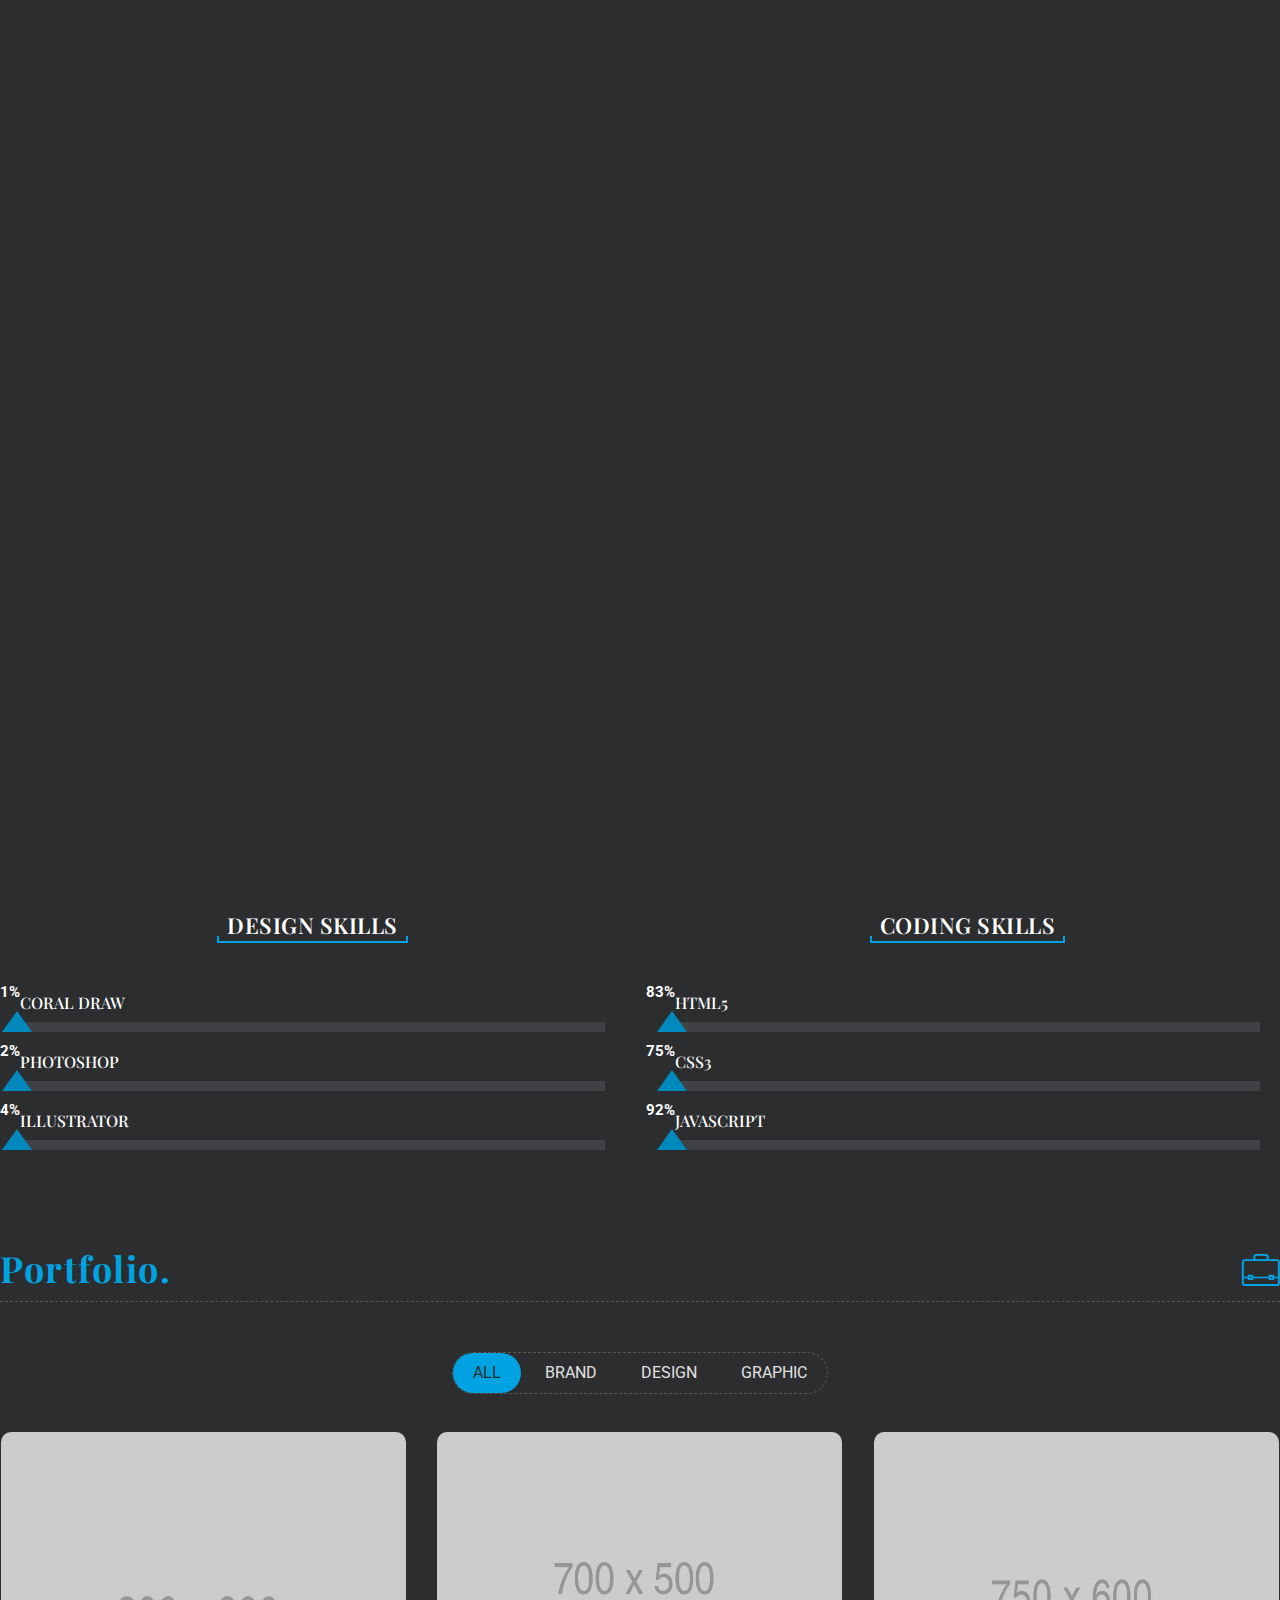
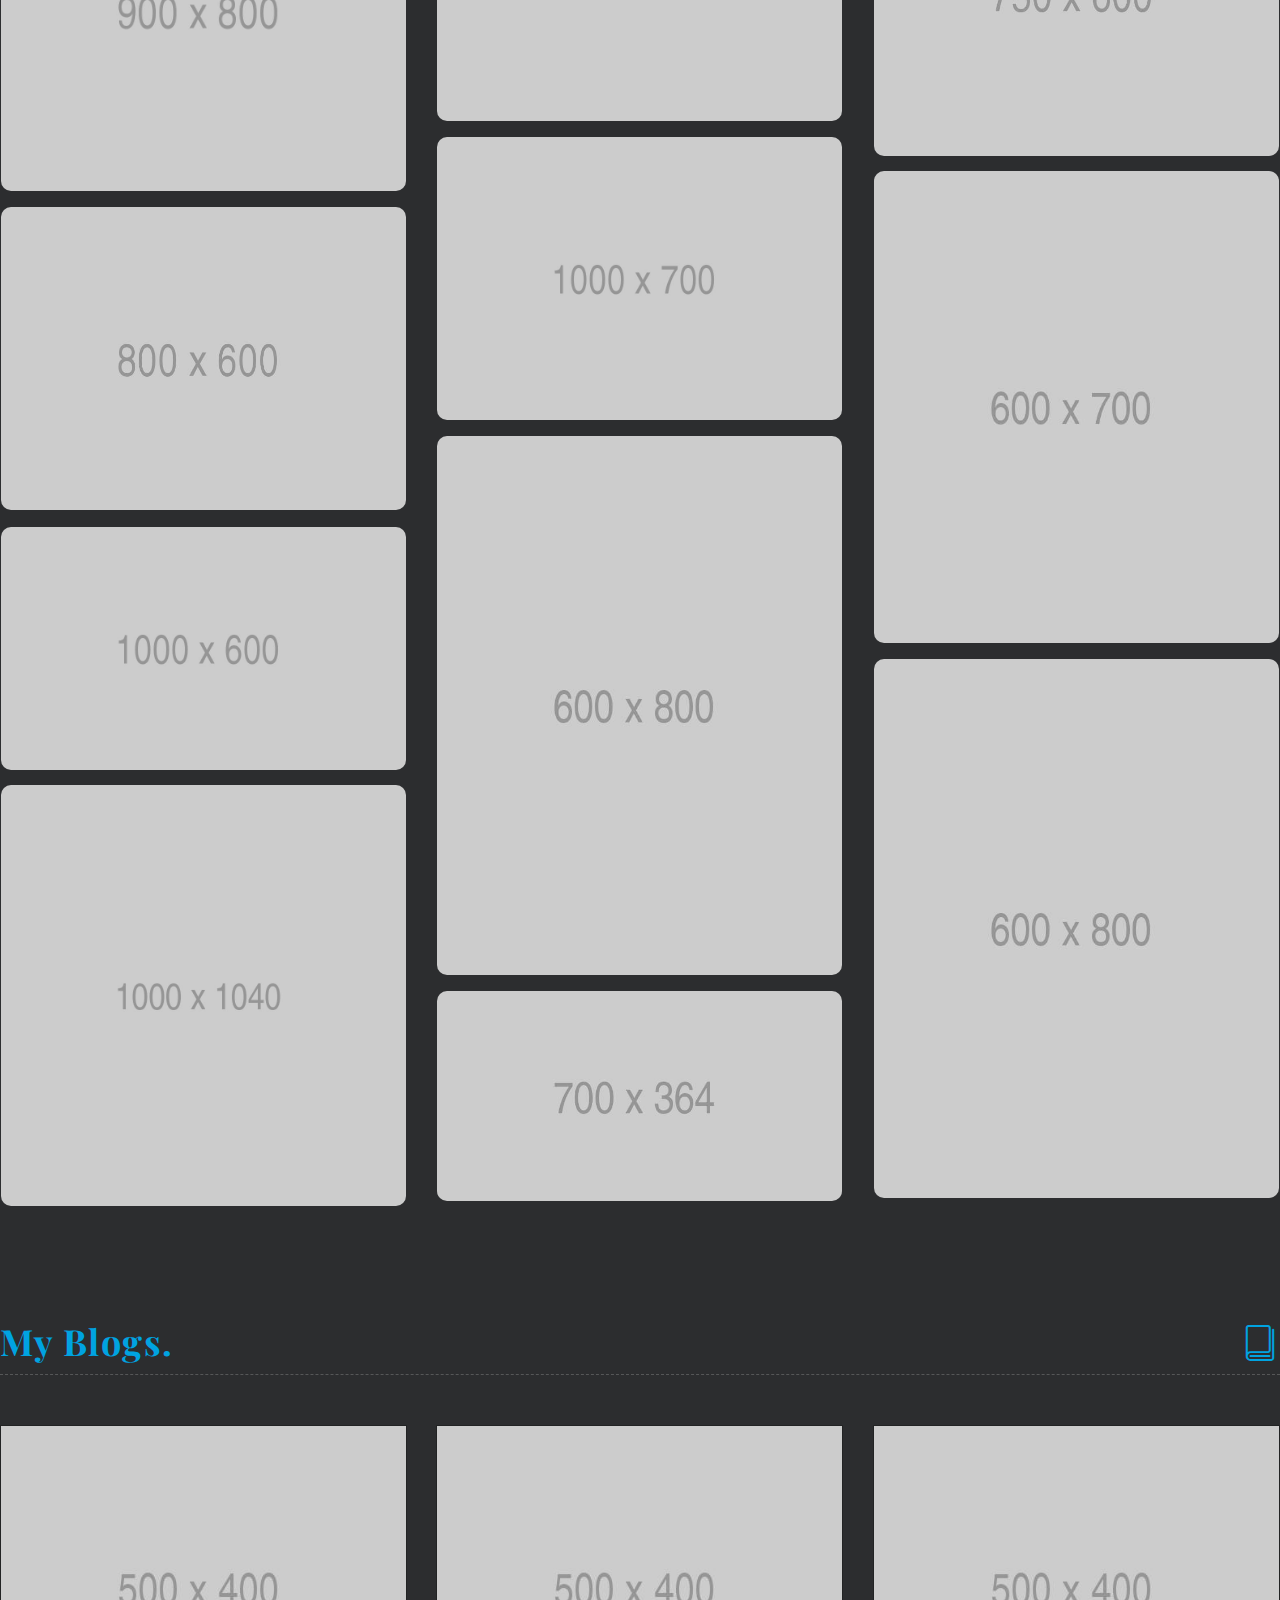
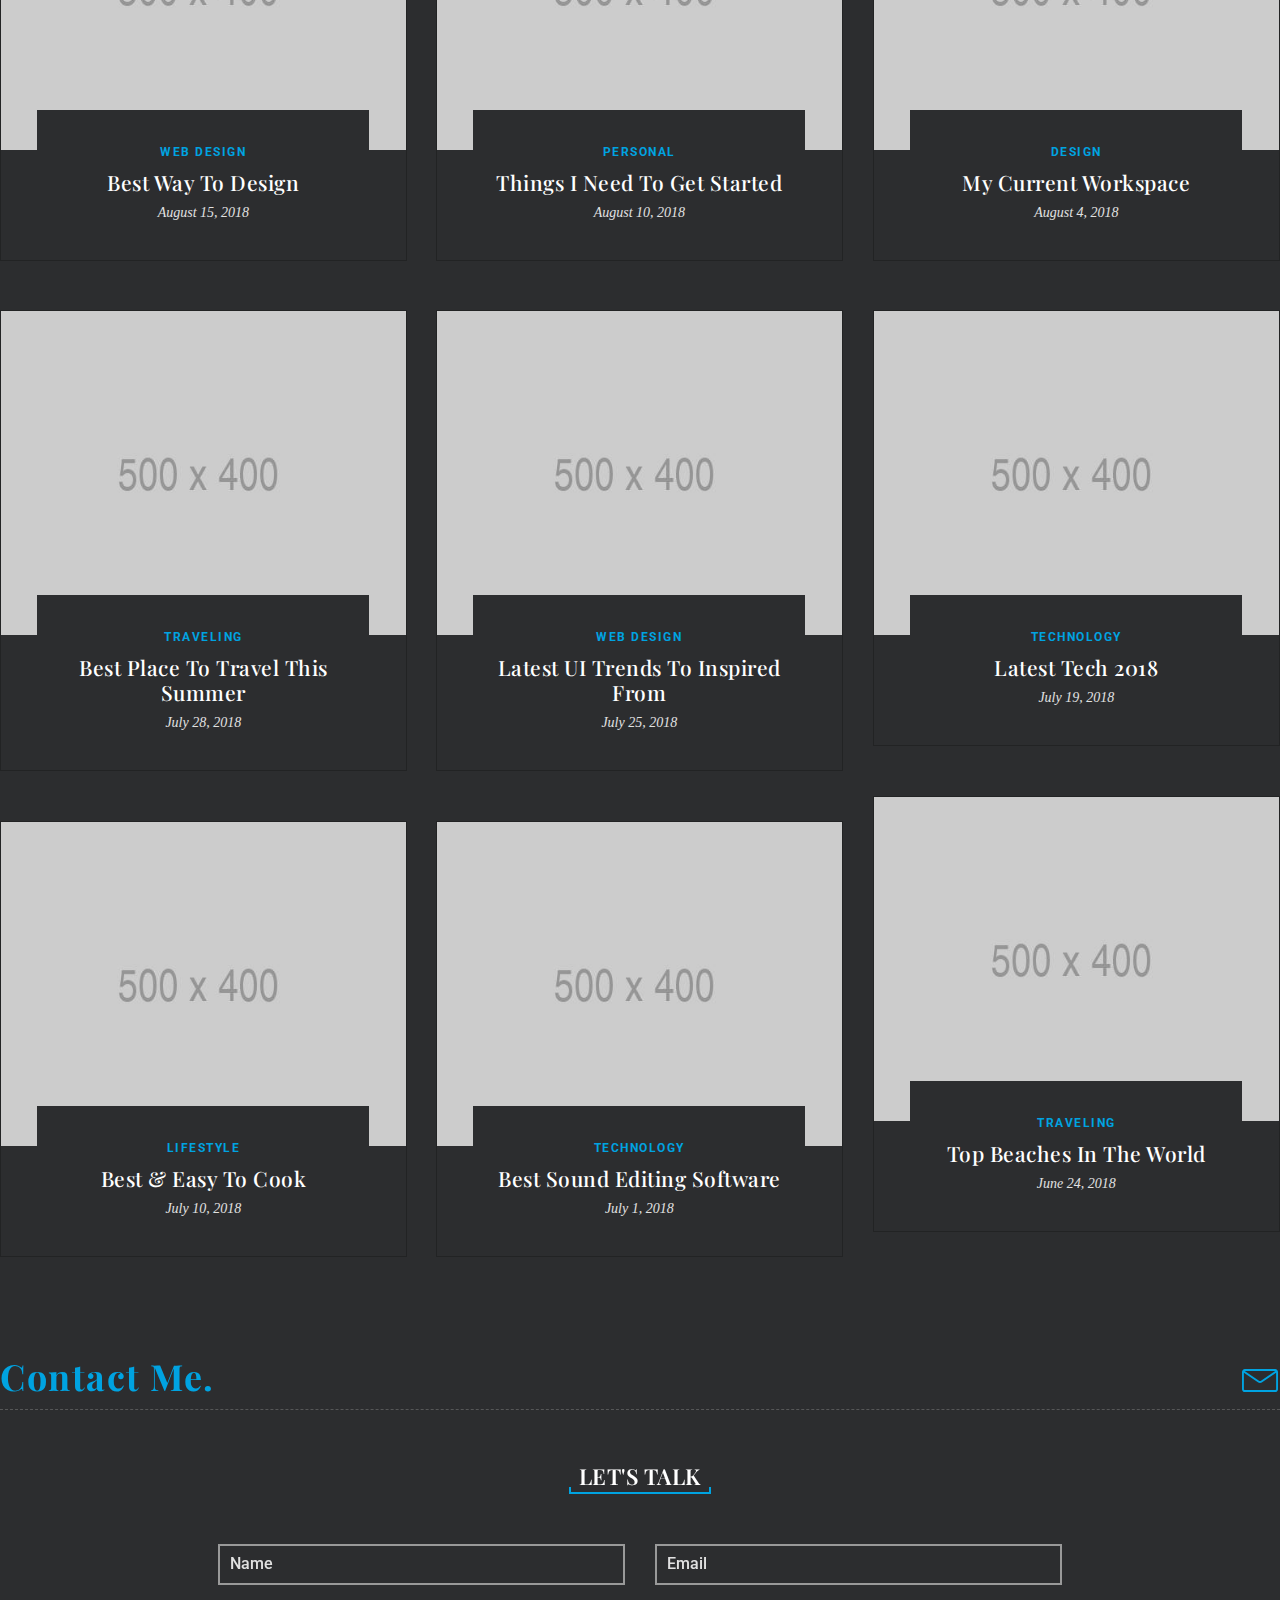
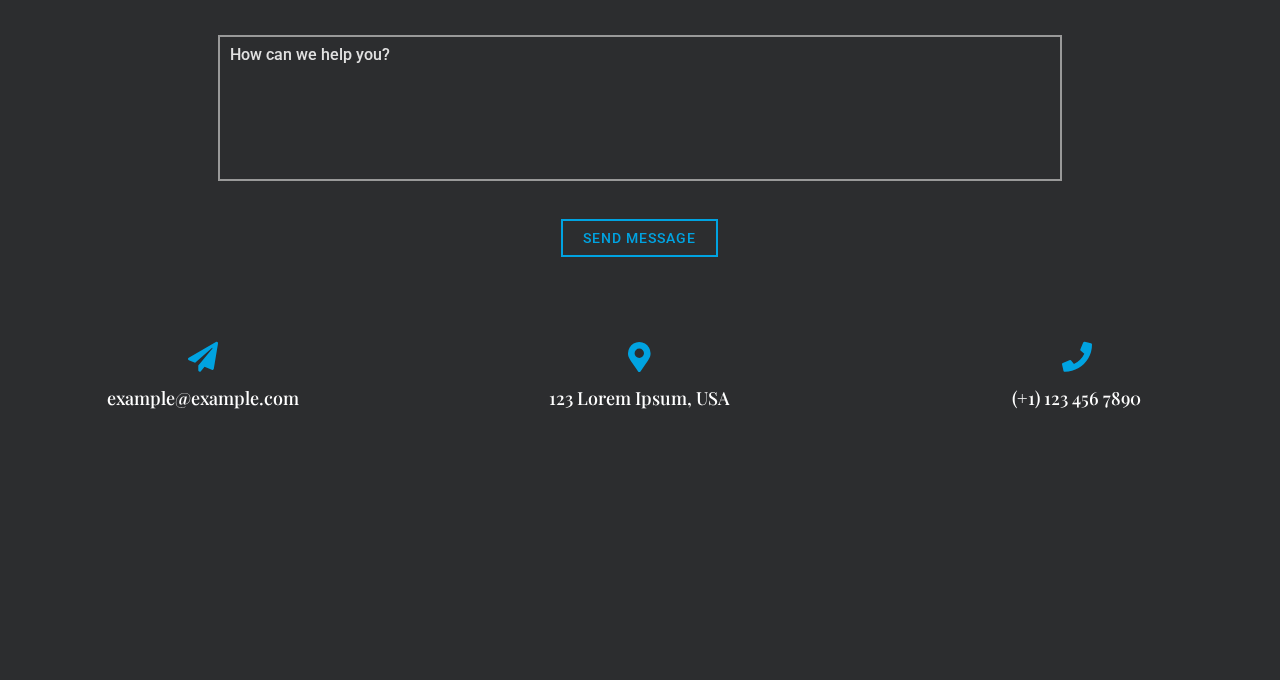
==== commit de79b534: "Update index.html" ====
--- a/index.html
+++ b/index.html
@@ -71,7 +71,6 @@
                                 <li><a href="#home" class="pt-link active"><span class="nav-menu-icon"><i class="lnr lnr-home"></i></span>Home </a> </li>
                                 <li><a href="#about" class="pt-link"><span class="nav-menu-icon"><i class="lnr lnr-user"></i></span>About Me</a></li>
                                 <li><a href="#resume" class="pt-link"><span class="nav-menu-icon"><i class="lnr lnr-license"></i></span>Resume</a></li>
-                                <li><a href="#portfolio" class="pt-link"><span class="nav-menu-icon"><i class="lnr lnr-briefcase"></i></span>Portfolio</a></li>
                                 <li><a href="#blog" class="pt-link"><span class="nav-menu-icon"><i class="lnr lnr-book"></i></span>Blog</a></li>
                                 <li><a href="#contact" class="pt-link"><span class="nav-menu-icon"><i class="lnr lnr-envelope"></i></span>Contact</a></li>
                             </ul>
@@ -81,11 +80,9 @@
                         <div class="nav-footer">
                             <!--Social Links-->
                             <ul class="social">
-                                <li><a href="#"><i class="fab fa-facebook-square"></i></a></li>
-                                <li><a href="#"><i class="fab fa-twitter-square"></i></a></li>
-                                <li><a href="#"><i class="fab fa-youtube-square"></i></a></li>
-                                <li><a href="#"><i class="fab fa-dribbble-square"></i></a></li>
-                                <li><a href="#"><i class="fab fa-behance-square"></i></a></li>
+                                <li><a href="https://github.com/jasonmoreau/" target="_blank"><i class="fab fa-github-square"></i></a></li>
+                                <li><a href="https://www.linkedin.com/in/jason-moreau" target="_blank"><i class="fab fa-linkedin"></i></a></li>
+                                <li><a href="https://www.youtube.com/user/J4SONM" target="_blank"><i class="fab fa-youtube-square"></i></a></li>
                             </ul>
                             <!--Copyright Text-->
                             <div class="copy">
@@ -118,10 +115,7 @@
                         <!--<span>I am a </span>-->
                         <span class="cd-words-wrapper">
                             <b class="is-visible">Data Engineer</b>
-                            <b>Photographer</b>
-                            <b>Amateur Astronomer</b>
-                            <b>Tinkerer</b>
-                            <b>Traveller</b>
+                            <b>Technology Enthusiast</b>
                         </span>
                         </p>
 
@@ -137,7 +131,7 @@
                         <!--Page Heading-->
                         <div class="page-heading">
                             <span class="icon"><i class="lnr lnr-user"></i></span>
-                            <h2>About Me.</h2>
+                            <h2>About Me</h2>
                         </div>
 
                         <!-- About Info Row Start-->
@@ -145,7 +139,7 @@
 
                             <div class="col-lg-8">
                                 <!--Personal Intro-->
-                                <h3 class="mb-20">UI/UX Designer & Developer</h3>
+                                <h3 class="mb-20">Data Engineer</h3>
                                 <p>Dolor reprehenderit aut repudiandae maiores recusandae. Consequatur dolor nisi labore commodi ipsa? Excepturi velit laboriosam at voluptatibus cupiditate est vel. Dolorem praesentium itaque fugiat placeat quas consequatur? Obcaecati natus rerum</p>
                                 <p>Consectetur consectetur nesciunt nesciunt blanditiis amet? Quod quis unde aliquid excepturi laudantium? Illo architecto aliquam velit illo magnam neque perferendis sint Incidunt eius ipsa inventore labore eos velit. Minus hic magni reiciendis necessitatibus ex Quidem officia deleniti accusamus obcaecati dolores. Porro culpa quibusdam impedit porro praesentium excepturi. Alias ab consequatur?</p>
 
@@ -164,191 +158,10 @@
                                         <li><span class="title">Location</span><span class="value">San Antonio, TX, USA</span></li>
                                         <li><span class="title">Email</span><span class="value">jason@jasonmoreau.com</span></li>
                                     </ul>
-                                    <div class="resume-button mt-30">
-                                        <a class="btn-main" href="#">Download Resume</a>
-                                    </div>
                                 </div>
                             </div>
                         </div>
                         <!-- About Info Row End-->
-
-                        <!--Services Row Start-->
-                        <div class="row services mb-30">
-                            <div class="col-md-12">
-                                <div class="subheading">
-                                    <h3>Services</h3>
-                                </div>
-                            </div>
-
-                            <!--Service Item-->
-                            <div class="col-lg-3 col-sm-6">
-                                <div class="service-item">
-                                    <div class="icon"><i class="lnr lnr-laptop"></i></div>
-                                    <h4>Web Development</h4>
-                                    <p>Amet aspernatur delectus maxime ducimus similique Ratione asperiores corporis provident aut libero.</p>
-                                </div>
-                            </div>
-
-                            <!--Service Item-->
-                            <div class="col-lg-3 col-sm-6">
-                                <div class="service-item">
-                                    <div class="icon"><i class="lnr lnr-eye"></i></div>
-                                    <h4>Web Design</h4>
-                                    <p>Amet aspernatur delectus maxime ducimus similique Ratione asperiores corporis provident aut libero.</p>
-                                </div>
-                            </div>
-
-                            <!--Service Item-->
-                            <div class="col-lg-3 col-sm-6">
-                                <div class="service-item">
-                                    <div class="icon"><i class="lnr lnr-laptop-phone"></i></div>
-                                    <h4>Responsive Design</h4>
-                                    <p>Amet aspernatur delectus maxime ducimus similique Ratione asperiores corporis provident aut libero.</p>
-                                </div>
-                            </div>
-
-                            <!--Service Item-->
-                            <div class="col-lg-3 col-sm-6">
-                                <div class="service-item">
-                                    <div class="icon"><i class="lnr lnr-camera"></i></div>
-                                    <h4>Photography</h4>
-                                    <p>Amet aspernatur delectus maxime ducimus similique Ratione asperiores corporis provident aut libero.</p>
-                                </div>
-                            </div>
-                        </div>
-                        <!--Services Row End-->
-
-                        <!--Clients Row Start-->
-                        <div class="row clients mb-70">
-                            <div class="col-md-12">
-                                <div class="subheading">
-                                    <h3>Clients</h3>
-                                </div>
-                            </div>
-
-                            <div class="owl-carousel owl-theme">
-
-                                <!--Client Logo-->
-                                <div class="client-logo">
-                                    <a href="#">
-                                        <img src="img/clients/client-01.png" alt="">
-                                    </a>
-                                </div>
-
-                                <!--Client Logo-->
-                                <div class="client-logo">
-                                    <a href="#">
-                                        <img src="img/clients/client-02.png" alt="">
-                                    </a>
-                                </div>
-
-                                <!--Client Logo-->
-                                <div class="client-logo">
-                                    <a href="#">
-                                        <img src="img/clients/client-03.png" alt="">
-                                    </a>
-                                </div>
-
-                                <!--Client Logo-->
-                                <div class="client-logo">
-                                    <a href="#">
-                                        <img src="img/clients/client-04.png" alt="">
-                                    </a>
-                                </div>
-
-                                <!--Client Logo-->
-                                <div class="client-logo">
-                                    <a href="#">
-                                        <img src="img/clients/client-05.png" alt="">
-                                    </a>
-                                </div>
-
-                                <!--Client Logo-->
-                                <div class="client-logo">
-                                    <a href="#">
-                                        <img src="img/clients/client-06.png" alt="">
-                                    </a>
-                                </div>
-
-                                <!--Client Logo-->
-                                <div class="client-logo">
-                                    <a href="#">
-                                        <img src="img/clients/client-07.png" alt="">
-                                    </a>
-                                </div>
-
-                                <!--Client Logo-->
-                                <div class="client-logo">
-                                    <a href="#">
-                                        <img src="img/clients/client-08.png" alt="">
-                                    </a>
-                                </div>
-
-                                <!--Client Logo-->
-                                <div class="client-logo">
-                                    <a href="#">
-                                        <img src="img/clients/client-09.png" alt="">
-                                    </a>
-                                </div>
-
-                            </div>
-                        </div>
-                        <!--Clients Row End-->
-
-                        <!--Testimonials Row Start-->
-                        <div class="row testimonials mb-50">
-                            <div class="col-md-12">
-                                <div class="subheading">
-                                    <h3>Testimonials</h3>
-                                </div>
-                                <div class="owl-carousel owl-theme">
-
-                                    <!--Testimonail Item-->
-                                    <div class="testimonial-item">
-                                        <div class="testimonial-content">
-                                            <p>Ipsum ab necessitatibus numquam vitae quis. Nobis nostrum deserunt suscipit eos fugit. Consectetur dolorum temporibus facilis impedit exercitationem dignissimos.</p>
-                                        </div>
-                                        <div class="testimonial-meta">
-                                            <img src="img/testimonials/author-1.jpg" alt="">
-                                            <div class="meta-info">
-                                                <h4>Kate Fox</h4>
-                                                <p>Digital Marketing Executive</p>
-                                            </div>
-                                        </div>
-                                    </div>
-
-                                    <!--Testimonail Item-->
-                                    <div class="testimonial-item">
-                                        <div class="testimonial-content">
-                                            <p>Ipsum ab necessitatibus numquam vitae quis. Nobis nostrum deserunt suscipit eos fugit. Consectetur dolorum temporibus facilis impedit exercitationem dignissimos.</p>
-                                        </div>
-                                        <div class="testimonial-meta">
-                                            <img src="img/testimonials/author-2.jpg" alt="">
-                                            <div class="meta-info">
-                                                <h4>Emma Jones</h4>
-                                                <p>Creative Director</p>
-                                            </div>
-                                        </div>
-                                    </div>
-
-                                    <!--Testimonail Item-->
-                                    <div class="testimonial-item">
-                                        <div class="testimonial-content">
-                                            <p>Ipsum ab necessitatibus numquam vitae quis. Nobis nostrum deserunt suscipit eos fugit. Consectetur dolorum temporibus facilis impedit exercitationem dignissimos.</p>
-                                        </div>
-                                        <div class="testimonial-meta">
-                                            <img src="img/testimonials/author-3.jpg" alt="">
-                                            <div class="meta-info">
-                                                <h4>Jack Smith</h4>
-                                                <p>Marketing Director</p>
-                                            </div>
-                                        </div>
-                                    </div>
-
-                                </div>
-                            </div>
-                            <!--Testimonials Row End-->
-
                         </div>
                     </div>
                 </section>
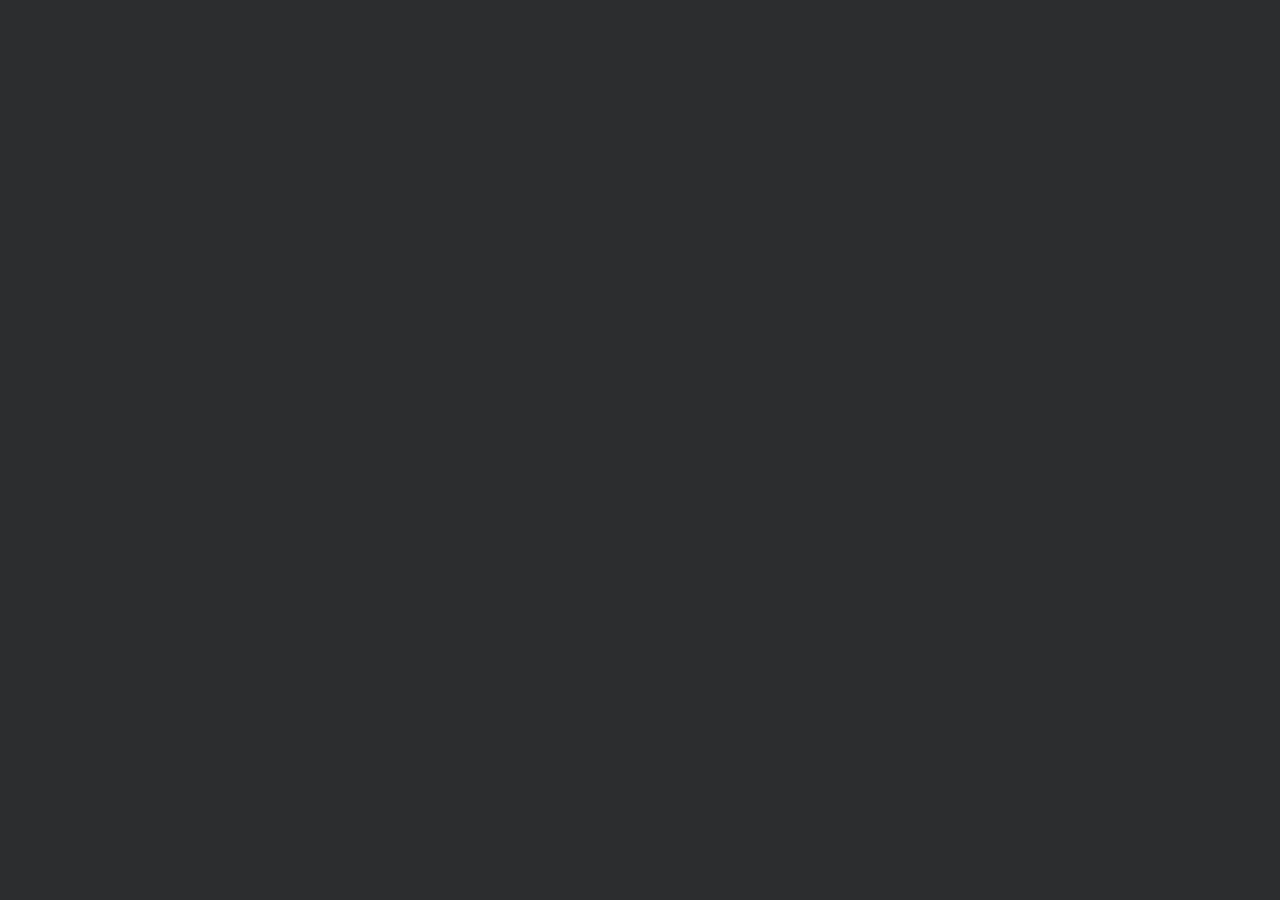
==== commit 6f36e763: "Update index.html" ====
--- a/index.html
+++ b/index.html
@@ -162,6 +162,137 @@
                             </div>
                         </div>
                         <!-- About Info Row End-->
+                        <!--Clients Row Start-->
+                        <div class="row clients mb-70">
+                            <div class="col-md-12">
+                                <div class="subheading">
+                                    <h3>Clients</h3>
+                                </div>
+                            </div>
+
+                            <div class="owl-carousel owl-theme">
+
+                                <!--Client Logo-->
+                                <div class="client-logo">
+                                    <a href="#">
+                                        <img src="img/clients/client-01.png" alt="">
+                                    </a>
+                                </div>
+
+                                <!--Client Logo-->
+                                <div class="client-logo">
+                                    <a href="#">
+                                        <img src="img/clients/client-02.png" alt="">
+                                    </a>
+                                </div>
+
+                                <!--Client Logo-->
+                                <div class="client-logo">
+                                    <a href="#">
+                                        <img src="img/clients/client-03.png" alt="">
+                                    </a>
+                                </div>
+
+                                <!--Client Logo-->
+                                <div class="client-logo">
+                                    <a href="#">
+                                        <img src="img/clients/client-04.png" alt="">
+                                    </a>
+                                </div>
+
+                                <!--Client Logo-->
+                                <div class="client-logo">
+                                    <a href="#">
+                                        <img src="img/clients/client-05.png" alt="">
+                                    </a>
+                                </div>
+
+                                <!--Client Logo-->
+                                <div class="client-logo">
+                                    <a href="#">
+                                        <img src="img/clients/client-06.png" alt="">
+                                    </a>
+                                </div>
+
+                                <!--Client Logo-->
+                                <div class="client-logo">
+                                    <a href="#">
+                                        <img src="img/clients/client-07.png" alt="">
+                                    </a>
+                                </div>
+
+                                <!--Client Logo-->
+                                <div class="client-logo">
+                                    <a href="#">
+                                        <img src="img/clients/client-08.png" alt="">
+                                    </a>
+                                </div>
+
+                                <!--Client Logo-->
+                                <div class="client-logo">
+                                    <a href="#">
+                                        <img src="img/clients/client-09.png" alt="">
+                                    </a>
+                                </div>
+
+                            </div>
+                        </div>
+                        <!--Clients Row End-->
+
+                        <!--Testimonials Row Start-->
+                        <div class="row testimonials mb-50">
+                            <div class="col-md-12">
+                                <div class="subheading">
+                                    <h3>Testimonials</h3>
+                                </div>
+                                <div class="owl-carousel owl-theme">
+
+                                    <!--Testimonail Item-->
+                                    <div class="testimonial-item">
+                                        <div class="testimonial-content">
+                                            <p>Ipsum ab necessitatibus numquam vitae quis. Nobis nostrum deserunt suscipit eos fugit. Consectetur dolorum temporibus facilis impedit exercitationem dignissimos.</p>
+                                        </div>
+                                        <div class="testimonial-meta">
+                                            <img src="img/testimonials/author-1.jpg" alt="">
+                                            <div class="meta-info">
+                                                <h4>Kate Fox</h4>
+                                                <p>Digital Marketing Executive</p>
+                                            </div>
+                                        </div>
+                                    </div>
+
+                                    <!--Testimonail Item-->
+                                    <div class="testimonial-item">
+                                        <div class="testimonial-content">
+                                            <p>Ipsum ab necessitatibus numquam vitae quis. Nobis nostrum deserunt suscipit eos fugit. Consectetur dolorum temporibus facilis impedit exercitationem dignissimos.</p>
+                                        </div>
+                                        <div class="testimonial-meta">
+                                            <img src="img/testimonials/author-2.jpg" alt="">
+                                            <div class="meta-info">
+                                                <h4>Emma Jones</h4>
+                                                <p>Creative Director</p>
+                                            </div>
+                                        </div>
+                                    </div>
+
+                                    <!--Testimonail Item-->
+                                    <div class="testimonial-item">
+                                        <div class="testimonial-content">
+                                            <p>Ipsum ab necessitatibus numquam vitae quis. Nobis nostrum deserunt suscipit eos fugit. Consectetur dolorum temporibus facilis impedit exercitationem dignissimos.</p>
+                                        </div>
+                                        <div class="testimonial-meta">
+                                            <img src="img/testimonials/author-3.jpg" alt="">
+                                            <div class="meta-info">
+                                                <h4>Jack Smith</h4>
+                                                <p>Marketing Director</p>
+                                            </div>
+                                        </div>
+                                    </div>
+
+                                </div>
+                            </div>
+                            <!--Testimonials Row End-->
+
                         </div>
                     </div>
                 </section>
